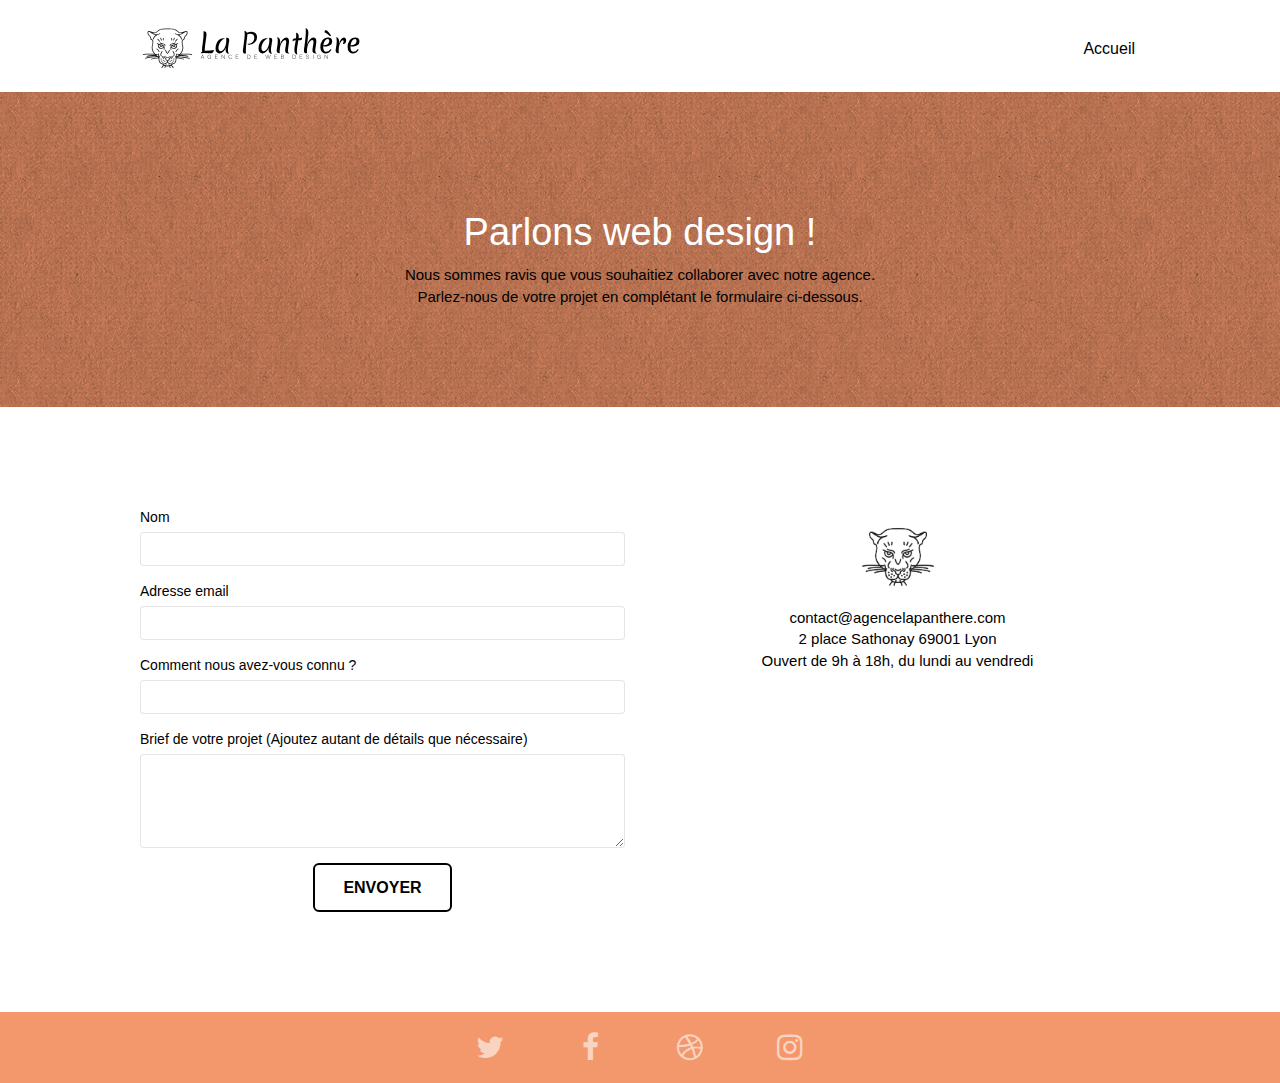
==== page2.html @ 3250c90c "aria label" ====
<!doctype html>
<html lang="fr">
<head>
    <meta charset="utf-8">
    <meta name="description" content="Page formulaire pour contacter une agence de web design basé à lyon">
    <meta name="viewport" content="width=device-width, initial-scale=1.0, viewport-fit=cover">
	<meta name="robots" content="index, follow">
	
    <link rel="shortcut icon" type="image/png" href="favicon.jpg">
    
	<link rel="stylesheet" type="text/css" href="./css/bootstrap.css">
	<link rel="stylesheet" type="text/css" href="./css/style.css">
	<link rel="stylesheet" type="text/css" href="./css/font-awesome.css">
	<link rel="stylesheet" type="text/css" href="./css/et-line.css">
	
    


    <title>Cntactez-nous</title>

    
<!-- Analytics -->
 
<!-- Analytics END -->
    
</head>
<body>
	<!-- Principal conteneur -->
	<div class="page-container">
		
	<!-- bloc-0 -->
	<div class="bloc bgc-white l-bloc " id="bloc-0">
		<div class="container bloc-sm">
	
			<nav class="navbar row">
				<div class="navbar-header">
					<span class="navbar-brand" href="index.html">
						<img src="img/agence-la-panthere-monochrome.svg" alt="logo de la marque représentant une panthère" height="40" width="220"/>
					</span>

					<button id="nav-toggle" type="button" class="ui-navbar-toggle navbar-toggle" data-toggle="collapse" data-target=".navbar-1">
						<span class="sr-only">Toggle navigation</span><span class="icon-bar"></span><span class="icon-bar"></span><span class="icon-bar"></span>
					</button>
				</div>
				<div class="collapse navbar-collapse navbar-1 special-dropdown-nav">
					<ul class="site-navigation nav navbar-nav">
						<li>
							<a href="index.html" aria-label="redirection vers la page d'Accueil">Accueil</a>
						</li>
						
					</ul>
				</div>
			</nav>
		</div>
	</div>
<!-- bloc-0 END -->

<!-- bloc-6 -->
<div class="bloc bg-dots-bg bg-repeat bgc-atomic-tangerine d-bloc bloc-bg-texture texture-paper" id="bloc-6">
	<div class="container bloc-lg">
		<div class="row">
			<div class="col-sm-12">
				<h1 class="text-center hero-bloc-text text-black">
					Parlons web design !
				</h1>
				<p class="text-center mg-lg text-black tight-width-whitespace">
					Nous sommes ravis que vous souhaitiez collaborer avec notre agence.<br>
					Parlez-nous de votre projet en complétant le formulaire ci-dessous.
				</p>
			</div>
		</div>
	</div>
</div>
<!-- bloc-6 END -->

<!-- bloc-7 -->
<div class="bloc bgc-white l-bloc" id="bloc-7">
	<div class="container bloc-lg">
		<div class="row">
			<div class="col-sm-6">
				<form id="form_1" novalidate success-msg="Your message has been sent." fail-msg="Sorry it seems that our mail server is not responding, Sorry for the inconvenience!">
					<div class="form-group">
						<label>
							Nom
						</label>
						<input id="name" class="form-control" required />
					</div>
					<div class="form-group">
						<label>
							Adresse email
						</label>
						<input id="email" class="form-control" type="email" required />
					</div>
					<div class="form-group">
						<label>
							Comment nous avez-vous connu ?
						</label>
						<input class="form-control" type="email" required id="input_504" />
					</div>
					<div class="form-group">
						<label>
							Brief de votre projet (Ajoutez autant de détails que nécessaire)<br>
						</label><textarea id="message" class="form-control" rows="4" cols="50" required></textarea>
					</div> 
					<button class="bloc-button btn btn-lg btn-block cta-hero btn-white-border" type="submit">
						Envoyer
					</button>
				</form>
			</div>
			<div class="col-sm-6">
				<img src="img/logo.webp" class="center-block image-resize-mode" width="100" height="100" alt="logo de la marque représentant une panthère" />
				<p class="text-center">
					contact@agencelapanthere.com<br>2 place Sathonay 69001 Lyon<br>Ouvert de 9h à 18h, du lundi au vendredi<br>
				</p>
			</div>
		</div>
	</div>
</div>
<!-- bloc-7 END -->

<!-- ScrollToTop Button -->
<a class="bloc-button btn btn-d scrollToTop" onclick="scrollToTarget('1')"><span class="fa fa-chevron-up"></span></a>
<!-- ScrollToTop Button END-->


<!-- Footer - bloc-8 -->
<div class="bloc bgc-atomic-tangerine d-bloc" id="bloc-8">
	<div class="container bloc-sm">
		<div class="row">
			<div class="col-sm-12">
				<div class="row row-no-gutters social">
					<div class="col-lg-3 col-md-3 col-sm-3 col-xs-3">
						<div class="text-center">
							<a class="social" href="index.html" aria-label="redirection vers notre page twitter pour plus d'actualités">
								<span class="fa fa-twitter icon-md"></span>
							</a>
						</div>
					</div>
					<div class="col-lg-3 col-md-3 col-sm-3 col-xs-3">
						<div class="text-center">
							<a class="social" href="index.html" aria-label="redirection vers notre page facebook pour plus d'actualités">
								<span class="fa fa-facebook icon-md"></span>
							</a>
						</div>
					</div>
					<div class="col-lg-3 col-md-3 col-sm-3 col-xs-3">
						<div class="text-center">
							<a class="social" href="index.html" aria-label="redirection vers notre page dribble pour plus d'actualités">
								<span class="fa fa-dribbble icon-md"></span>
							</a>
						</div>
					</div>
					<div class="col-lg-3 col-md-3 col-sm-3 col-xs-3">
						<div class="text-center">
							<a class="social" href="index.html" aria-label="redirection vers notre page instagram pour voir nos plus récents projet">
								<span class="fa fa-instagram icon-md"></span>
							</a>
						</div>
					</div>
				</div>
			</div>
		</div>
	</div>
</div>
<!-- Footer - bloc-8 END -->

</div>
<script src="./js/jquery-2.1.0.js" defer></script>
<script src="./js/bootstrap.js" defer></script>
<script src="./js/blocs.js" defer></script>
<script src="./js/jqBootstrapValidation.js" defer></script>
<script src="./js/formHandler.js" defer></script>
<!-- Principal conteneur END -->
    

</body>
</html>
---- css/style.css ----
body {
    margin: 0;
    padding: 0;
    background: #FFF;
    overflow-x: hidden;
    -webkit-font-smoothing: antialiased;
    -moz-osx-font-smoothing: grayscale;
}

a,
button {
    transition: all .3s ease-in-out;
    outline: none!important;
}

a:hover {
    text-decoration: none;
    cursor: pointer;
}

#page-loading-blocs-notifaction {
    position: fixed;
    top: 0;
    bottom: 0;
    width: 100%;
    z-index: 100000;
    background: #FFFFFF url("img/pageload-spinner.gif") no-repeat center center;
}

.bloc {
    width: 100%;
    clear: both;
    background: 50% 50% no-repeat;
    padding: 0 50px;
    -webkit-background-size: cover;
    -moz-background-size: cover;
    -o-background-size: cover;
    background-size: cover;
    position: relative;
}

.bloc .container {
    padding-left: 0;
    padding-right: 0;
}

.bloc-lg {
    padding: 100px 50px;
}

.bloc-md {
    padding: 50px;
}

.bloc-sm {
    padding: 20px 50px;
}

.bg-center,
.bg-l-edge,
.bg-r-edge,
.bg-t-edge,
.bg-b-edge,
.bg-tl-edge,
.bg-bl-edge,
.bg-tr-edge,
.bg-br-edge,
.bg-repeat {
    background: 50% 50% no-repeat;
    background-size: cover;
}

.bg-repeat {
    background: repeat;
}



.bloc-bg-texture::before {
    content: "";
    background-size: 2px 2px;
    position: absolute;
    top: 0;
    bottom: 0;
    left: 0;
    right: 0;
}

.texture-paper::before {
    background: url("../img/texture-paper.webp");
    background-size: 280px 280px;
}

.b-parallax {
    background-attachment: fixed;
}

.d-bloc {
    color: rgba(255, 255, 255, .7);
}

.d-bloc button:hover {
    color: rgba(255, 255, 255, .9);
}

.d-bloc .icon-round,
.d-bloc .icon-square,
.d-bloc .icon-rounded,
.d-bloc .icon-semi-rounded-a,
.d-bloc .icon-semi-rounded-b {
    border-color: rgba(255, 255, 255, .9);
}

.d-bloc .divider-h span {
    border-color: rgba(255, 255, 255, .2);
}

.d-bloc .a-btn,
.d-bloc .navbar a,
.d-bloc .navbar-brand,
.d-bloc a .icon-sm,
.d-bloc a .icon-md,
.d-bloc a .icon-lg,
.d-bloc a .icon-xl,
.d-bloc h1 a,
.d-bloc h2 a,
.d-bloc h3 a,
.d-bloc h4 a,
.d-bloc h5 a,
.d-bloc h6 a,
.d-bloc p a {
    color: rgba(255, 255, 255, .6);
}

.d-bloc .a-btn:hover,
.d-bloc .navbar a:hover,
.d-bloc .navbar-brand:hover,
.d-bloc a:hover .icon-sm,
.d-bloc a:hover .icon-md,
.d-bloc a:hover .icon-lg,
.d-bloc a:hover .icon-xl,
.d-bloc h1 a:hover,
.d-bloc h2 a:hover,
.d-bloc h3 a:hover,
.d-bloc h4 a:hover,
.d-bloc h5 a:hover,
.d-bloc h6 a:hover,
.d-bloc p a:hover {
    color: rgba(255, 255, 255, 1);
}

.d-bloc .navbar-toggle .icon-bar {
    background: rgba(255, 255, 255, 1);
}

.d-bloc .btn-wire,
.d-bloc .btn-wire:hover {
    color: rgba(255, 255, 255, 1);
    border-color: rgba(255, 255, 255, 1);
}

.d-bloc .panel {
    color: rgba(0, 0, 0, .5);
}

.d-bloc .panel button:hover {
    color: rgba(0, 0, 0, .7);
}

.d-bloc .panel icon {
    border-color: rgba(0, 0, 0, .7);
}

.d-bloc .panel .divider-h span {
    border-color: rgba(0, 0, 0, .1);
}

.d-bloc .panel .a-btn {
    color: rgba(0, 0, 0, .6);
}

.d-bloc .panel .a-btn:hover {
    color: rgba(0, 0, 0, 1);
}

.d-bloc .panel .btn-wire,
.d-bloc .panel .btn-wire:hover {
    color: rgba(0, 0, 0, .7);
    border-color: rgba(0, 0, 0, .3);
}

.d-bloc .panel,
.l-bloc {
    color: rgba(0, 0, 0, .5);
}

.d-bloc .panel button:hover,
.l-bloc button:hover {
    color: rgba(0, 0, 0, .7);
}

.l-bloc .icon-round,
.l-bloc .icon-square,
.l-bloc .icon-rounded,
.l-bloc .icon-semi-rounded-a,
.l-bloc .icon-semi-rounded-b {
    border-color: rgba(0, 0, 0, .7);
}

.d-bloc .panel .divider-h span,
.l-bloc .divider-h span {
    border-color: rgba(0, 0, 0, .1);
}

.d-bloc .panel .a-btn,
.l-bloc .a-btn,
.l-bloc .navbar a,
.l-bloc .navbar-brand,
.l-bloc a .icon-sm,
.l-bloc a .icon-md,
.l-bloc a .icon-lg,
.l-bloc a .icon-xl,
.l-bloc h1 a,
.l-bloc h2 a,
.l-bloc h3 a,
.l-bloc h4 a,
.l-bloc h5 a,
.l-bloc h6 a,
.l-bloc p a {
    color: rgba(0, 0, 0, .6);
}

.d-bloc .panel .a-btn:hover,
.l-bloc .a-btn:hover,
.l-bloc .navbar a:hover,
.l-bloc .navbar-brand:hover,
.l-bloc a:hover .icon-sm,
.l-bloc a:hover .icon-md,
.l-bloc a:hover .icon-lg,
.l-bloc a:hover .icon-xl,
.l-bloc h1 a:hover,
.l-bloc h2 a:hover,
.l-bloc h3 a:hover,
.l-bloc h4 a:hover,
.l-bloc h5 a:hover,
.l-bloc h6 a:hover,
.l-bloc p a:hover {
    color: rgba(0, 0, 0, 1);
}

.l-bloc .navbar-toggle .icon-bar {
    color: rgba(0, 0, 0, .6);
}

.d-bloc .panel .btn-wire,
.d-bloc .panel .btn-wire:hover,
.l-bloc .btn-wire,
.l-bloc .btn-wire:hover {
    color: rgba(0, 0, 0, .7);
    border-color: rgba(0, 0, 0, .3);
}

.voffset {
    margin-top: 30px;
}

.voffset-lg {
    margin-top: 80px;
}

.row-no-gutters {
    margin-right: 0;
    margin-left: 0;
}

.row.row-no-gutters > [class^="col-"],
.row.row-no-gutters > [class*=" col-"] {
    padding-right: 0;
    padding-left: 0;
}

#bloc-1-hero h1 {
    font-size: 32px;
}

.navbar {
    margin-bottom: 0;
    z-index: 1;
}

.navbar-brand {
    height: auto;
    padding: 3px 15px;
    font-size: 25px;
    font-weight: normal;
    font-weight: 600;
    line-height: 44px;
}

.navbar-brand img {
    max-height: 200px;
    margin: 0 5px 0 0;
    display: inline;
}

.navbar-brand img[src$=svg] {
    min-width: 100px;
}

.nav-center .navbar-brand img {
    margin: 0;
}

.navbar .nav {
    padding-top: 2px;
    margin-right: -16px;
    float: right;
    z-index: 1;
}

.nav > li {
    float: left;
    margin-top: 4px;
    font-size: 16px;
}

.navbar-nav .open .dropdown-menu > li > a {
    text-align: inherit;
}

.nav > li a:hover,
.nav > li a:focus {
    background: transparent;
}

.navbar-toggle {
    margin: 10px 10px 0 0;
    border: 0px;
}

.navbar-toggle:hover {
    background: transparent!important;
}

.navbar-toggle .icon-bar {
    background-color: rgba(0, 0, 0, .5);
    width: 26px;
}

.nav-invert .navbar .nav {
    float: left;
}

.nav-invert .navbar-header,
.nav-invert .navbar-brand {
    float: right;
    position: relative;
    z-index: 2;
}

@media (min-width: 768px) {
    .site-navigation {
        position: absolute;
        top: 50%;
        right: 20px;
        transform: translate(0, -50%);
        -webkit-transform: translateY(-50%);
    }
    .nav > li .dropdown-menu a,
    .nav > li .dropdown-menu a:hover {
        color: #484848;
    }
    .nav-invert .site-navigation {
        left: 0;
        right: 0;
    }
    .nav-center {
        text-align: center;
    }
    .nav-center .navbar-header {
        width: 100%;
    }
    .nav-center .navbar-header,
    .nav-center .navbar-brand,
    .nav-center .nav > li {
        float: none;
        display: inline-block;
    }
    .nav-center .site-navigation {
        position: relative;
        width: 100%;
        right: 0;
        margin-right: 0px;
        margin-top: 20px;
    }
    .nav-center.mini-nav .navbar-toggle {
        float: none;
        margin: 10px auto 0;
    }
}

.nav > li > .dropdown a {
    background: none!important;
    display: block;
    padding: 14px 15px;
}

nav .caret {
    margin: 0 5px;
}

.dropdown-menu .dropdown-menu {
    top: -8px;
    left: 100%;
}

.dropdown-menu .dropmenu-flow-right {
    top: 100%;
    left: 0;
    margin-left: -1px;
    border-top-left-radius: 0;
    border-top-right-radius: 0;
}

.dropdown-menu .dropdown span {
    border: 4px solid black;
    border-top-color: transparent;
    border-right-color: transparent;
    border-bottom-color: transparent;
    margin: 6px -5px 0 0!important;
    float: right;
}

.mg-md {
    margin-top: 10px;
    margin-bottom: 20px;
}

.mg-lg {
    margin-top: 10px;
    margin-bottom: 40px;
}

.btn {
    margin: 0 5px 5px 0;
}

.btn.pull-right {
    margin: 0 0 5px 5px;
}

.btn-d,
.btn-d:hover,
.btn-d:focus {
    color: #FFF;
    background: rgba(0, 0, 0, .3);
}

button {
    outline: none!important;
}

.btn-rd {
    border-radius: 40px;
}

.btn-clean {
    border: 1px solid rgba(0, 0, 0, .08);
    border-bottom-color: rgba(0, 0, 0, .1);
    text-shadow: 0 1px 0 rgba(0, 0, 1, .1);
    box-shadow: 0 1px 3px rgba(0, 0, 1, .25), inset 0 1px 0 0 rgba(255, 255, 255, .15);
}

.icon-md {
    font-size: 30px!important;
}

.icon-lg {
    font-size: 60px!important;
}

.sm-shadow {
    text-shadow: 0 1px 2px rgba(0, 0, 0, .3);
}

.panel-sq,
.panel-sq .panel-heading,
.panel-sq .panel-footer {
    border-radius: 0;
}

.panel-rd {
    border-radius: 30px;
}

.panel-rd .panel-heading {
    border-radius: 29px 29px 0 0;
}

.panel-rd .panel-footer {
    border-radius: 0 0 29px 29px;
}

.form-control {
    border-color: rgba(0, 0, 0, .1);
    box-shadow: none;
}

.scrollToTop {
    width: 40px;
    height: 40px;
    position: fixed;
    bottom: 20px;
    right: 20px;
    opacity: 0;
    z-index: 500;
    transition: all .3s ease-in-out;
}

.scrollToTop span {
    margin-top: 6px;
}

.showScrollTop {
    font-size: 14px;
    opacity: 1;
}

a[data-lightbox] {
    position: relative;
    display: block;
    text-align: center;
}

a[data-lightbox]:hover::before {
    content: "+";
    font-family: "HelveticaNeue-Light", "Helvetica Neue Light", "Helvetica Neue", Helvetica, Arial;
    font-size: 32px;
    width: 50px;
    height: 50px;
    margin-left: -25px;
    border-radius: 50%;
    background: rgba(0, 0, 0, .6);
    color: #FFF;
    font-weight: 100;
    z-index: 1;
    position: absolute;
    top: 50%;
    transform: translateY(-50%);
    -webkit-transform: translateY(-50%);
}

a[data-lightbox]:hover img {
    opacity: 0.6;
    -webkit-animation-fill-mode: none;
    animation-fill-mode: none;
}

#lightbox-modal {
    display: flex;
    align-items: center;
}

#lightbox-modal .modal-dialog {
    width: 90%;
    max-width: 900px;
    margin: 0 auto 0;
}

#lightbox-modal .modal-dialog img {
    max-height: 90vh;
    margin: 0 auto;
}

.lightbox-caption {
    padding: 20px;
    color: #FFF;
    background: rgba(0, 0, 0, .5);
    position: absolute;
    left: 15px;
    right: 15px;
    bottom: 5px;
}

.close-lightbox {
    color: #FFF;
    font-size: 30px;
    position: absolute;
    top: 20px;
    right: 20px;
    z-index: 20;
    background: rgba(0, 0, 0, .5);
    border: none;
    line-height: 30px;
    padding: 0 9px 5px;
    opacity: 0.3;
}

.close-lightbox:hover,
.next-lightbox:hover,
.prev-lightbox:hover {
    opacity: 1.0;
    color: #FFF;
}

.next-lightbox,
.prev-lightbox {
    font-size: 20px;
    color: rgba(255, 255, 255, .9);
    background: rgba(0, 0, 0, .5);
    transition: all .2s ease-in-out;
    position: absolute;
    top: 45%;
    z-index: 1;
    opacity: 0.4;
}

.next-lightbox {
    padding: 6px 8px 1px 13px;
    right: 25px;
}

.prev-lightbox {
    padding: 6px 13px 1px 10px;
    left: 25px;
}

.snapshot-lb .modal-body {
    padding-bottom: 45px;
}

.snapshot-lb .lightbox-caption {
    padding: 0;
    color: rgba(0, 0, 0, .5);
    background: none;
}

h1,
h2,
h3,
h4,
h5,
h6,
p,
label,
.btn,
a {
    font-family: "helvetica";
    font-weight: 400;
    color: #000000!important;
}

.container {
    max-width: 1000px;
}

.hero-bloc-text {
    font-size: 38px;
}

.hero-bloc-text-sub {
    font-size: 36px;
}

.statement-bloc-text {
    line-height: 26px;
    font-style: italic;
    font-size: 20px;
    text-align: center;
    font-weight: lighter;
    max-width: 520px;
    margin: auto auto auto auto;
}

p {
    font-size: 11px;
}

.tight-width-whitespace {
    max-width: 600px;
    margin: auto auto auto auto;
}

.h1 {
    font-size: 20px;
    font-family: "Open Sans";
}

.cta-hero {
    margin-top: 22px;
    color: #FFFFFF!important;
    text-transform: uppercase;
    padding: 12px 28px 12px 28px;
    font-size: 16px;
    font-weight: 700;
    margin: auto;
}

.social {
    max-width: 400px;
    margin: auto auto auto auto;
}

h2 {
    font-size: 22px;
    line-height: 1.4em;
}

h3 {
    font-size: 15px;
    text-transform: uppercase;
    font-weight: 700;
    color: #6e6e6e!important;
}

.med-width-whitespace {
    max-width: 800px;
    margin: auto auto auto auto;
    box-shadow: 0px 0px 0px #000000;
}

h1 {
    color: #ffffff!important;
}

h4 {
    color: #000000!important;
}

.icons {
    margin-bottom: 14px;
    margin-top: 24px;
}

.white {
    color: #FFFFFF!important;
}

.portfolio-thumb {
    margin-bottom: 24px;
}

.portfolio-row {
    margin-bottom: 44px;
    margin-top: 50px;
}

.avatar {
    box-shadow: 0px 4px 9px rgba(0, 0, 0, 0.3);
}

.black-background {
    background-color: rgba(0, 0, 0, 0.7);
    padding: 40px 40px 40px 40px;
}

.bold-link {
    font-weight: 900;
    text-decoration: underline!important;
}

.bgc-white {
    background-color: #FFFFFF;
}

.bgc-dark-slate-blue {
    background-color: #364577;
}

.bgc-atomic-tangerine {
    background-color: #F3976C;
}

.tc-atomic-tangerine {
    color: #F3976C!important;
}

.tc-white {
    color: #ffffff!important;
}
.btn-white {
    background: #ffffff;
    color: #000000!important;
}
.btn-white-border {
    background: #ffffff;
    color: #000000!important;
    border: 2px solid black;
}
.btn-black {
    background: #000000;
    color: #ffffff!important;
}

/*
.btn-black:hover {
    background: #c27956!important;
    color: #FFFFFF!important;
}
*/

.ltc-white {
    color: #FFFFFF!important;
}

.ltc-white:hover {
    color: #cccccc!important;
}

.ltc-atomic-tangerine {
    color: #F3976C!important;
}

.ltc-atomic-tangerine:hover {
    color: #c27956!important;
}

.icon-dark-slate-blue {
    color: #364577!important;
    border-color: #364577!important;
}

.bg-dots-bg {
    background-image: url("../img/dots-bg.png");
}

.bg-lines-h2-bg {
    background-image: url("../img/lines-h2-bg.png");
}

.bg-banniere {
    background-image: url("../img/agence-la-panthere.webp");
}

.bg-presentation {
    background-image: url("../img/image-de-presentation.webp");
}

@media (max-width: 1024px) {
    .bloc {
        padding-left: 20px;
        padding-right: 20px;
    }
    .bloc.full-width-bloc,
    .bloc-tile-2.full-width-bloc .container,
    .bloc-tile-3.full-width-bloc .container,
    .bloc-tile-4.full-width-bloc .container {
        padding-left: 0;
        padding-right: 0;
    }
}

@media (max-width: 992px) and (min-width: 768px) {
    .navbar .nav {
        max-width: 80%
    }
    .nav-center.navbar .nav {
        max-width: 100%
    }
}

@media only screen and (min-device-width: 768px) and (max-device-width: 1024px) and (orientation: landscape) {
    .b-parallax {
        background-attachment: scroll;
    }
}

@media only screen and (min-device-width: 1024px) and (max-device-width: 1366px) and (-webkit-min-device-pixel-ratio: 1.5) {
    .b-parallax {
        background-attachment: scroll;
    }
}

@media (max-width: 991px) {
    .container {
        width: 100%;
    }
    .b-parallax {
        background-attachment: scroll;
    }
    .page-container,
    #hero-bloc {
        overflow-x: hidden;
        position: relative;
    }
    .bloc {
        padding-left: constant(safe-area-inset-left);
        padding-right: constant(safe-area-inset-right);
    }
    .bloc-group,
    .bloc-group .bloc {
        display: block;
        width: 100%;
    }
    .bloc-fill-screen .fill-bloc-top-edge,
    .bloc-fill-screen .fill-bloc-bottom-edge {
        padding: 0 20px;
        padding-left: constant(safe-area-inset-left);
        padding-right: constant(safe-area-inset-right);
    }
}

@media (max-width: 767px) {
    .page-container {
        overflow-x: hidden;
        position: relative;
    }
    h1,
    h2,
    h3,
    h4,
    h5,
    h6,
    p,
    #disqus_thread {
        padding-left: 10px!important;
        padding-right: 10px!important;
    }
    .b-parallax {
        background-attachment: scroll;
    }
    .navbar .nav {
        padding-top: 0;
        border-top: 1px solid rgba(0, 0, 0, .2);
        float: none!important;
    }
    .navbar.row {
        margin-left: 0;
        margin-right: 0;
    }
    .site-navigation {
        position: inherit;
        transform: none;
        -webkit-transform: none;
        -ms-transform: none;
    }
    .nav > li {
        margin-top: 0;
        border-bottom: 1px solid rgba(0, 0, 0, .1);
        background: rgba(0, 0, 0, .05);
        text-align: left;
        padding-left: 15px;
        width: 100%;
    }
    .nav > li:hover {
        background: rgba(0, 0, 0, .08);
    }
    .dropdown .dropdown a .caret {
        float: none;
        margin: 5px 0 0 10px!important;
        border: 4px solid black;
        border-bottom-color: transparent;
        border-right-color: transparent;
        border-left-color: transparent;
    }
    #hero-bloc .navbar .nav {
        background: rgba(0, 0, 0, .8);
    }
    #hero-bloc .navbar .nav a {
        color: rgba(255, 255, 255, .6);
    }
    .hero {
        padding: 50px 0;
    }
    .hero-nav {
        left: -1px;
        right: -1px;
    }
    .navbar-collapse {
        padding: 0;
        overflow-x: hidden;
        -webkit-box-shadow: none;
        box-shadow: none;
    }
    .navbar-brand img {
        max-height: 40px;
        width: auto;
    }
    .nav-invert .navbar-header {
        float: none;
        width: 100%;
    }
    .nav-invert .navbar-toggle {
        float: left;
        margin-left: 10px;
    }
    .bloc {
        padding-left: 0;
        padding-right: 0;
    }
    .bloc-xxl,
    .bloc-xl,
    .bloc-lg {
        padding: 40px 0;
    }
    .bloc-sm,
    .bloc-md {
        padding-left: 0;
        padding-right: 0;
    }
    .bloc-tile-2 .container,
    .bloc-tile-3 .container,
    .bloc-tile-4 .container,
    .bloc-fill-screen .fill-bloc-top-edge,
    .bloc-fill-screen .fill-bloc-bottom-edge {
        padding-left: 0;
        padding-right: 0;
    }
    .a-block {
        padding: 0 10px;
    }
    .btn-dwn {
        display: none;
    }
    .voffset {
        margin-top: 5px;
    }
    .voffset-md {
        margin-top: 20px;
    }
    .voffset-lg {
        margin-top: 30px;
    }
    form {
        padding: 5px;
    }
    .close-lightbox {
        display: inline-block;
    }
    .blocsapp-device-iphone5 {
        background-size: 216px 425px;
        padding-top: 60px;
        width: 216px;
        height: 425px;
    }
    .blocsapp-device-iphone5 img {
        width: 180px;
        height: 320px;
    }
}

@media (max-width: 400px) {
    .bloc {
        padding-left: 0;
        padding-right: 0;
    }
}

@media (max-width: 767px) {
    .bloc-mob-center-text {
        text-align: center;
    }
}


/*Modifs*/
p {
    font-size: 15px;
}

@media screen and (min-width: 768px) {
    .displaycard{
        display: flex;
        justify-content: center;
        width: 320px;
    }
    
}
---- css/et-line.css ----
@font-face {
    font-family: et-line;
    src: url(../fonts/et-line.eot);
    src: url(../fonts/et-line.eot?#iefix) format('embedded-opentype'), url(../fonts/et-line.woff) format('woff'), url(../fonts/et-line.ttf) format('truetype'), url(../fonts/et-line.svg#et-line) format('svg');
    font-weight: 400;
    font-style: normal
}

.et-icon-adjustments,
.et-icon-alarmclock,
.et-icon-anchor,
.et-icon-aperture,
.et-icon-attachment,
.et-icon-bargraph,
.et-icon-basket,
.et-icon-beaker,
.et-icon-bike,
.et-icon-book-open,
.et-icon-briefcase,
.et-icon-browser,
.et-icon-calendar,
.et-icon-camera,
.et-icon-caution,
.et-icon-chat,
.et-icon-circle-compass,
.et-icon-clipboard,
.et-icon-clock,
.et-icon-cloud,
.et-icon-compass,
.et-icon-desktop,
.et-icon-dial,
.et-icon-document,
.et-icon-documents,
.et-icon-download,
.et-icon-dribbble,
.et-icon-edit,
.et-icon-envelope,
.et-icon-expand,
.et-icon-facebook,
.et-icon-flag,
.et-icon-focus,
.et-icon-gears,
.et-icon-genius,
.et-icon-gift,
.et-icon-global,
.et-icon-globe,
.et-icon-googleplus,
.et-icon-grid,
.et-icon-happy,
.et-icon-hazardous,
.et-icon-heart,
.et-icon-hotairballoon,
.et-icon-hourglass,
.et-icon-key,
.et-icon-laptop,
.et-icon-layers,
.et-icon-lifesaver,
.et-icon-lightbulb,
.et-icon-linegraph,
.et-icon-linkedin,
.et-icon-lock,
.et-icon-magnifying-glass,
.et-icon-map,
.et-icon-map-pin,
.et-icon-megaphone,
.et-icon-mic,
.et-icon-mobile,
.et-icon-newspaper,
.et-icon-notebook,
.et-icon-paintbrush,
.et-icon-paperclip,
.et-icon-pencil,
.et-icon-phone,
.et-icon-picture,
.et-icon-pictures,
.et-icon-piechart,
.et-icon-presentation,
.et-icon-pricetags,
.et-icon-printer,
.et-icon-profile-female,
.et-icon-profile-male,
.et-icon-puzzle,
.et-icon-quote,
.et-icon-recycle,
.et-icon-refresh,
.et-icon-ribbon,
.et-icon-rss,
.et-icon-sad,
.et-icon-scissors,
.et-icon-scope,
.et-icon-search,
.et-icon-shield,
.et-icon-speedometer,
.et-icon-strategy,
.et-icon-streetsign,
.et-icon-tablet,
.et-icon-target,
.et-icon-telescope,
.et-icon-toolbox,
.et-icon-tools,
.et-icon-tools-2,
.et-icon-trophy,
.et-icon-tumblr,
.et-icon-twitter,
.et-icon-upload,
.et-icon-video,
.et-icon-wallet,
.et-icon-wine {
    font-family: et-line;
    speak: none;
    font-style: normal;
    font-weight: 400;
    font-variant: normal;
    text-transform: none;
    line-height: 1;
    -webkit-font-smoothing: antialiased;
    -moz-osx-font-smoothing: grayscale;
    display: inline-block
}

.et-icon-mobile:before {
    content: "\e000"
}

.et-icon-laptop:before {
    content: "\e001"
}

.et-icon-desktop:before {
    content: "\e002"
}

.et-icon-tablet:before {
    content: "\e003"
}

.et-icon-phone:before {
    content: "\e004"
}

.et-icon-document:before {
    content: "\e005"
}

.et-icon-documents:before {
    content: "\e006"
}

.et-icon-search:before {
    content: "\e007"
}

.et-icon-clipboard:before {
    content: "\e008"
}

.et-icon-newspaper:before {
    content: "\e009"
}

.et-icon-notebook:before {
    content: "\e00a"
}

.et-icon-book-open:before {
    content: "\e00b"
}

.et-icon-browser:before {
    content: "\e00c"
}

.et-icon-calendar:before {
    content: "\e00d"
}

.et-icon-presentation:before {
    content: "\e00e"
}

.et-icon-picture:before {
    content: "\e00f"
}

.et-icon-pictures:before {
    content: "\e010"
}

.et-icon-video:before {
    content: "\e011"
}

.et-icon-camera:before {
    content: "\e012"
}

.et-icon-printer:before {
    content: "\e013"
}

.et-icon-toolbox:before {
    content: "\e014"
}

.et-icon-briefcase:before {
    content: "\e015"
}

.et-icon-wallet:before {
    content: "\e016"
}

.et-icon-gift:before {
    content: "\e017"
}

.et-icon-bargraph:before {
    content: "\e018"
}

.et-icon-grid:before {
    content: "\e019"
}

.et-icon-expand:before {
    content: "\e01a"
}

.et-icon-focus:before {
    content: "\e01b"
}

.et-icon-edit:before {
    content: "\e01c"
}

.et-icon-adjustments:before {
    content: "\e01d"
}

.et-icon-ribbon:before {
    content: "\e01e"
}

.et-icon-hourglass:before {
    content: "\e01f"
}

.et-icon-lock:before {
    content: "\e020"
}

.et-icon-megaphone:before {
    content: "\e021"
}

.et-icon-shield:before {
    content: "\e022"
}

.et-icon-trophy:before {
    content: "\e023"
}

.et-icon-flag:before {
    content: "\e024"
}

.et-icon-map:before {
    content: "\e025"
}

.et-icon-puzzle:before {
    content: "\e026"
}

.et-icon-basket:before {
    content: "\e027"
}

.et-icon-envelope:before {
    content: "\e028"
}

.et-icon-streetsign:before {
    content: "\e029"
}

.et-icon-telescope:before {
    content: "\e02a"
}

.et-icon-gears:before {
    content: "\e02b"
}

.et-icon-key:before {
    content: "\e02c"
}

.et-icon-paperclip:before {
    content: "\e02d"
}

.et-icon-attachment:before {
    content: "\e02e"
}

.et-icon-pricetags:before {
    content: "\e02f"
}

.et-icon-lightbulb:before {
    content: "\e030"
}

.et-icon-layers:before {
    content: "\e031"
}

.et-icon-pencil:before {
    content: "\e032"
}

.et-icon-tools:before {
    content: "\e033"
}

.et-icon-tools-2:before {
    content: "\e034"
}

.et-icon-scissors:before {
    content: "\e035"
}

.et-icon-paintbrush:before {
    content: "\e036"
}

.et-icon-magnifying-glass:before {
    content: "\e037"
}

.et-icon-circle-compass:before {
    content: "\e038"
}

.et-icon-linegraph:before {
    content: "\e039"
}

.et-icon-mic:before {
    content: "\e03a"
}

.et-icon-strategy:before {
    content: "\e03b"
}

.et-icon-beaker:before {
    content: "\e03c"
}

.et-icon-caution:before {
    content: "\e03d"
}

.et-icon-recycle:before {
    content: "\e03e"
}

.et-icon-anchor:before {
    content: "\e03f"
}

.et-icon-profile-male:before {
    content: "\e040"
}

.et-icon-profile-female:before {
    content: "\e041"
}

.et-icon-bike:before {
    content: "\e042"
}

.et-icon-wine:before {
    content: "\e043"
}

.et-icon-hotairballoon:before {
    content: "\e044"
}

.et-icon-globe:before {
    content: "\e045"
}

.et-icon-genius:before {
    content: "\e046"
}

.et-icon-map-pin:before {
    content: "\e047"
}

.et-icon-dial:before {
    content: "\e048"
}

.et-icon-chat:before {
    content: "\e049"
}

.et-icon-heart:before {
    content: "\e04a"
}

.et-icon-cloud:before {
    content: "\e04b"
}

.et-icon-upload:before {
    content: "\e04c"
}

.et-icon-download:before {
    content: "\e04d"
}

.et-icon-target:before {
    content: "\e04e"
}

.et-icon-hazardous:before {
    content: "\e04f"
}

.et-icon-piechart:before {
    content: "\e050"
}

.et-icon-speedometer:before {
    content: "\e051"
}

.et-icon-global:before {
    content: "\e052"
}

.et-icon-compass:before {
    content: "\e053"
}

.et-icon-lifesaver:before {
    content: "\e054"
}

.et-icon-clock:before {
    content: "\e055"
}

.et-icon-aperture:before {
    content: "\e056"
}

.et-icon-quote:before {
    content: "\e057"
}

.et-icon-scope:before {
    content: "\e058"
}

.et-icon-alarmclock:before {
    content: "\e059"
}

.et-icon-refresh:before {
    content: "\e05a"
}

.et-icon-happy:before {
    content: "\e05b"
}

.et-icon-sad:before {
    content: "\e05c"
}

.et-icon-facebook:before {
    content: "\e05d"
}

.et-icon-twitter:before {
    content: "\e05e"
}

.et-icon-googleplus:before {
    content: "\e05f"
}

.et-icon-rss:before {
    content: "\e060"
}

.et-icon-tumblr:before {
    content: "\e061"
}

.et-icon-linkedin:before {
    content: "\e062"
}

.et-icon-dribbble:before {
    content: "\e063"
}
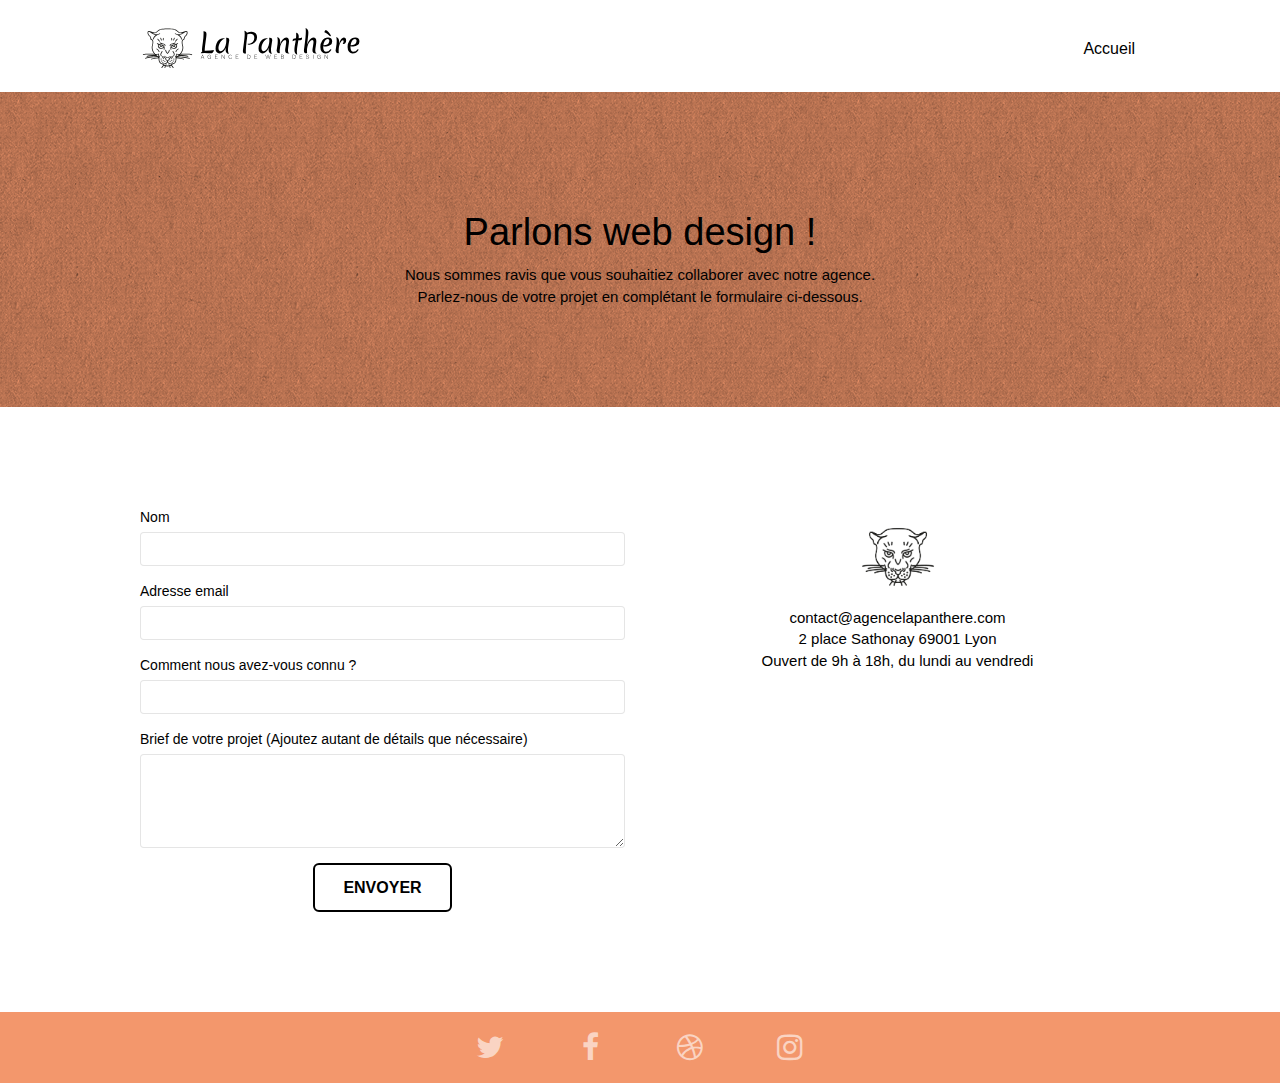
==== commit 95ff9c37: "Add files via upload" ====
--- a/page2.html
+++ b/page2.html
@@ -2,10 +2,10 @@
 <html lang="fr">
 <head>
     <meta charset="utf-8">
-    <meta name="description" content="Page formulaire pour contacter une agence de web design basé à lyon">
+    <meta name="description" content="Page formulaire pour contacter une agence de web design basé à lyon. Contactez-nous pour qu'on puisse bien identifier vos besoins et vous fournir le meilleur site possible.">
     <meta name="viewport" content="width=device-width, initial-scale=1.0, viewport-fit=cover">
 	<meta name="robots" content="index, follow">
-	
+
     <link rel="shortcut icon" type="image/png" href="favicon.jpg">
     
 	<link rel="stylesheet" type="text/css" href="./css/bootstrap.css">
@@ -16,162 +16,169 @@
     
 
 
-    <title>Cntactez-nous</title>
+    <title>Contactez-nous</title>
 
     
 <!-- Analytics -->
- 
-<!-- Analytics END -->
+<script async src="https://www.googletagmanager.com/gtag/js?id=G-2GWKGF36MF"></script>
+<script>
+  window.dataLayer = window.dataLayer || [];
+  function gtag(){dataLayer.push(arguments);}
+  gtag('js', new Date());
+
+  gtag('config', 'G-2GWKGF36MF');
+</script>
+
+
     
 </head>
 <body>
-	<!-- Principal conteneur -->
-	<div class="page-container">
+
+	<div class="page-container">	
+	<!-- bloc-header -->
+		<header class="bloc bgc-white l-bloc " id="bloc-0">
+			<div class="container bloc-sm">
 		
-	<!-- bloc-0 -->
-	<div class="bloc bgc-white l-bloc " id="bloc-0">
-		<div class="container bloc-sm">
-	
-			<nav class="navbar row">
-				<div class="navbar-header">
-					<span class="navbar-brand" href="index.html">
-						<img src="img/agence-la-panthere-monochrome.svg" alt="logo de la marque représentant une panthère" height="40" width="220"/>
-					</span>
+				<nav class="navbar row">
+					<div class="navbar-header">
+						<span class="navbar-brand" href="index.html">
+							<img src="img/agence-la-panthere-monochrome.svg" alt="logo de la marque représentant une panthère" height="40" width="220"/>
+						</span>
 
-					<button id="nav-toggle" type="button" class="ui-navbar-toggle navbar-toggle" data-toggle="collapse" data-target=".navbar-1">
-						<span class="sr-only">Toggle navigation</span><span class="icon-bar"></span><span class="icon-bar"></span><span class="icon-bar"></span>
-					</button>
+						<button id="nav-toggle" type="button" class="ui-navbar-toggle navbar-toggle" data-toggle="collapse" data-target=".navbar-1">
+							<span class="sr-only">Toggle navigation</span><span class="icon-bar"></span><span class="icon-bar"></span><span class="icon-bar"></span>
+						</button>
+					</div>
+					<div class="collapse navbar-collapse navbar-1 special-dropdown-nav">
+						<ul class="site-navigation nav navbar-nav">
+							<li>
+								<a href="index.html" aria-label="redirection vers la page d'Accueil">Accueil</a>
+							</li>
+							
+						</ul>
+					</div>
+				</nav>
+			</div>
+		</header>
+	<!-- bloc-0 END -->
+
+		<!-- bloc-6 -->
+		<section class="bloc bg-dots-bg bg-repeat bgc-atomic-tangerine d-bloc bloc-bg-texture texture-paper" id="bloc-6">
+			<div class="container bloc-lg">
+				<div class="row">
+					<div class="col-sm-12">
+						<h1 class="text-center hero-bloc-text h1Noir">
+							Parlons web design !
+						</h1>
+						<p class="text-center mg-lg text-black tight-width-whitespace">
+							Nous sommes ravis que vous souhaitiez collaborer avec notre agence.<br>
+							Parlez-nous de votre projet en complétant le formulaire ci-dessous.
+						</p>
+					</div>
 				</div>
-				<div class="collapse navbar-collapse navbar-1 special-dropdown-nav">
-					<ul class="site-navigation nav navbar-nav">
-						<li>
-							<a href="index.html" aria-label="redirection vers la page d'Accueil">Accueil</a>
-						</li>
-						
-					</ul>
+			</div>
+		</section>
+		<!-- bloc-6 END -->
+
+		<!-- bloc-7 -->
+		<section class="bloc bgc-white l-bloc" id="bloc-7">
+			<div class="container bloc-lg">
+				<div class="row">
+					<div class="col-sm-6">
+						<form id="form_1" novalidate success-msg="Your message has been sent." fail-msg="Sorry it seems that our mail server is not responding, Sorry for the inconvenience!">
+							<div class="form-group">
+								<label>
+									Nom
+								</label>
+								<input id="name" class="form-control" required />
+							</div>
+							<div class="form-group">
+								<label>
+									Adresse email
+								</label>
+								<input id="email" class="form-control" type="email" required />
+							</div>
+							<div class="form-group">
+								<label>
+									Comment nous avez-vous connu ?
+								</label>
+								<input class="form-control" type="email" required id="input_504" />
+							</div>
+							<div class="form-group">
+								<label>
+									Brief de votre projet (Ajoutez autant de détails que nécessaire)<br>
+								</label><textarea id="message" class="form-control" rows="4" cols="50" required></textarea>
+							</div> 
+							<button class="bloc-button btn btn-lg btn-block cta-hero btn-white-border" type="submit">
+								Envoyer
+							</button>
+						</form>
+					</div>
+					<div class="col-sm-6">
+						<img src="img/logo.webp" class="center-block image-resize-mode" width="100" height="100" alt="logo de la marque représentant une panthère" />
+						<p class="text-center">
+							contact@agencelapanthere.com<br>2 place Sathonay 69001 Lyon<br>Ouvert de 9h à 18h, du lundi au vendredi<br>
+						</p>
+					</div>
 				</div>
-			</nav>
-		</div>
-	</div>
-<!-- bloc-0 END -->
+			</div>
+		</section>
+		<!-- bloc-7 END -->
 
-<!-- bloc-6 -->
-<div class="bloc bg-dots-bg bg-repeat bgc-atomic-tangerine d-bloc bloc-bg-texture texture-paper" id="bloc-6">
-	<div class="container bloc-lg">
-		<div class="row">
-			<div class="col-sm-12">
-				<h1 class="text-center hero-bloc-text text-black">
-					Parlons web design !
-				</h1>
-				<p class="text-center mg-lg text-black tight-width-whitespace">
-					Nous sommes ravis que vous souhaitiez collaborer avec notre agence.<br>
-					Parlez-nous de votre projet en complétant le formulaire ci-dessous.
-				</p>
-			</div>
-		</div>
-	</div>
-</div>
-<!-- bloc-6 END -->
-
-<!-- bloc-7 -->
-<div class="bloc bgc-white l-bloc" id="bloc-7">
-	<div class="container bloc-lg">
-		<div class="row">
-			<div class="col-sm-6">
-				<form id="form_1" novalidate success-msg="Your message has been sent." fail-msg="Sorry it seems that our mail server is not responding, Sorry for the inconvenience!">
-					<div class="form-group">
-						<label>
-							Nom
-						</label>
-						<input id="name" class="form-control" required />
-					</div>
-					<div class="form-group">
-						<label>
-							Adresse email
-						</label>
-						<input id="email" class="form-control" type="email" required />
-					</div>
-					<div class="form-group">
-						<label>
-							Comment nous avez-vous connu ?
-						</label>
-						<input class="form-control" type="email" required id="input_504" />
-					</div>
-					<div class="form-group">
-						<label>
-							Brief de votre projet (Ajoutez autant de détails que nécessaire)<br>
-						</label><textarea id="message" class="form-control" rows="4" cols="50" required></textarea>
-					</div> 
-					<button class="bloc-button btn btn-lg btn-block cta-hero btn-white-border" type="submit">
-						Envoyer
-					</button>
-				</form>
-			</div>
-			<div class="col-sm-6">
-				<img src="img/logo.webp" class="center-block image-resize-mode" width="100" height="100" alt="logo de la marque représentant une panthère" />
-				<p class="text-center">
-					contact@agencelapanthere.com<br>2 place Sathonay 69001 Lyon<br>Ouvert de 9h à 18h, du lundi au vendredi<br>
-				</p>
-			</div>
-		</div>
-	</div>
-</div>
-<!-- bloc-7 END -->
-
-<!-- ScrollToTop Button -->
-<a class="bloc-button btn btn-d scrollToTop" onclick="scrollToTarget('1')"><span class="fa fa-chevron-up"></span></a>
-<!-- ScrollToTop Button END-->
+		<!-- ScrollToTop Button -->
+		<a class="bloc-button btn btn-d scrollToTop" onclick="scrollToTarget('1')"><span class="fa fa-chevron-up"></span></a>
+		<!-- ScrollToTop Button END-->
 
 
-<!-- Footer - bloc-8 -->
-<div class="bloc bgc-atomic-tangerine d-bloc" id="bloc-8">
-	<div class="container bloc-sm">
-		<div class="row">
-			<div class="col-sm-12">
-				<div class="row row-no-gutters social">
-					<div class="col-lg-3 col-md-3 col-sm-3 col-xs-3">
-						<div class="text-center">
-							<a class="social" href="index.html" aria-label="redirection vers notre page twitter pour plus d'actualités">
-								<span class="fa fa-twitter icon-md"></span>
-							</a>
-						</div>
-					</div>
-					<div class="col-lg-3 col-md-3 col-sm-3 col-xs-3">
-						<div class="text-center">
-							<a class="social" href="index.html" aria-label="redirection vers notre page facebook pour plus d'actualités">
-								<span class="fa fa-facebook icon-md"></span>
-							</a>
-						</div>
-					</div>
-					<div class="col-lg-3 col-md-3 col-sm-3 col-xs-3">
-						<div class="text-center">
-							<a class="social" href="index.html" aria-label="redirection vers notre page dribble pour plus d'actualités">
-								<span class="fa fa-dribbble icon-md"></span>
-							</a>
-						</div>
-					</div>
-					<div class="col-lg-3 col-md-3 col-sm-3 col-xs-3">
-						<div class="text-center">
-							<a class="social" href="index.html" aria-label="redirection vers notre page instagram pour voir nos plus récents projet">
-								<span class="fa fa-instagram icon-md"></span>
-							</a>
+		<!-- Footer - bloc-8 -->
+		<footer class="bloc bgc-atomic-tangerine d-bloc" id="bloc-8">
+			<div class="container bloc-sm">
+				<div class="row">
+					<div class="col-sm-12">
+						<div class="row row-no-gutters social">
+							<div class="col-lg-3 col-md-3 col-sm-3 col-xs-3">
+								<div class="text-center">
+									<a class="social" href="index.html" aria-label="redirection vers notre page twitter pour plus d'actualités">
+										<span class="fa fa-twitter icon-md"></span>
+									</a>
+								</div>
+							</div>
+							<div class="col-lg-3 col-md-3 col-sm-3 col-xs-3">
+								<div class="text-center">
+									<a class="social" href="index.html" aria-label="redirection vers notre page facebook pour plus d'actualités">
+										<span class="fa fa-facebook icon-md"></span>
+									</a>
+								</div>
+							</div>
+							<div class="col-lg-3 col-md-3 col-sm-3 col-xs-3">
+								<div class="text-center">
+									<a class="social" href="index.html" aria-label="redirection vers notre page dribble pour plus d'actualités">
+										<span class="fa fa-dribbble icon-md"></span>
+									</a>
+								</div>
+							</div>
+							<div class="col-lg-3 col-md-3 col-sm-3 col-xs-3">
+								<div class="text-center">
+									<a class="social" href="index.html" aria-label="redirection vers notre page instagram pour voir nos plus récents projet">
+										<span class="fa fa-instagram icon-md"></span>
+									</a>
+								</div>
+							</div>
 						</div>
 					</div>
 				</div>
 			</div>
-		</div>
+		</footer>
+		<!-- Footer - bloc-8 END -->
+
 	</div>
-</div>
-<!-- Footer - bloc-8 END -->
-
-</div>
-<script src="./js/jquery-2.1.0.js" defer></script>
-<script src="./js/bootstrap.js" defer></script>
-<script src="./js/blocs.js" defer></script>
-<script src="./js/jqBootstrapValidation.js" defer></script>
-<script src="./js/formHandler.js" defer></script>
-<!-- Principal conteneur END -->
-    
+	<script src="./js/jquery-2.1.0.js" defer></script>
+	<script src="./js/bootstrap.js" defer></script>
+	<script src="./js/blocs.js" defer></script>
+	<script src="./js/jqBootstrapValidation.js" defer></script>
+	<script src="./js/formHandler.js" defer></script>
+		<!-- Principal conteneur END -->
+			
 
 </body>
 </html>
--- a/css/style.css
+++ b/css/style.css
@@ -432,8 +432,8 @@
 }
 
 .mg-md {
-    margin-top: 10px;
-    margin-bottom: 20px;
+    margin-top: 15px;
+    margin-bottom: 10px;
 }
 
 .mg-lg {
@@ -745,6 +745,8 @@
     margin-top: 50px;
 }
 
+
+
 .avatar {
     box-shadow: 0px 4px 9px rgba(0, 0, 0, 0.3);
 }
@@ -1065,4 +1067,32 @@
         width: 320px;
     }
     
+}
+.flexmobilecarte  {
+    display: flex;
+    flex-direction: column;
+    align-items: center;
+}
+@media screen and (max-width:768px){
+    .flexmobilecarte {
+        margin-bottom: 40px;
+    }
+}
+@media screen and (max-width:768px){
+    .portfolio-row {
+        margin-bottom: 0px;
+        margin-top: 0px;
+
+    }
+}
+.h2Portfolio{
+    color: black;
+    margin-bottom: 30px;
+
+}
+.h3Portfolio{
+    color: black !important; 
+}
+.h1Noir{
+    color: black!important;
 }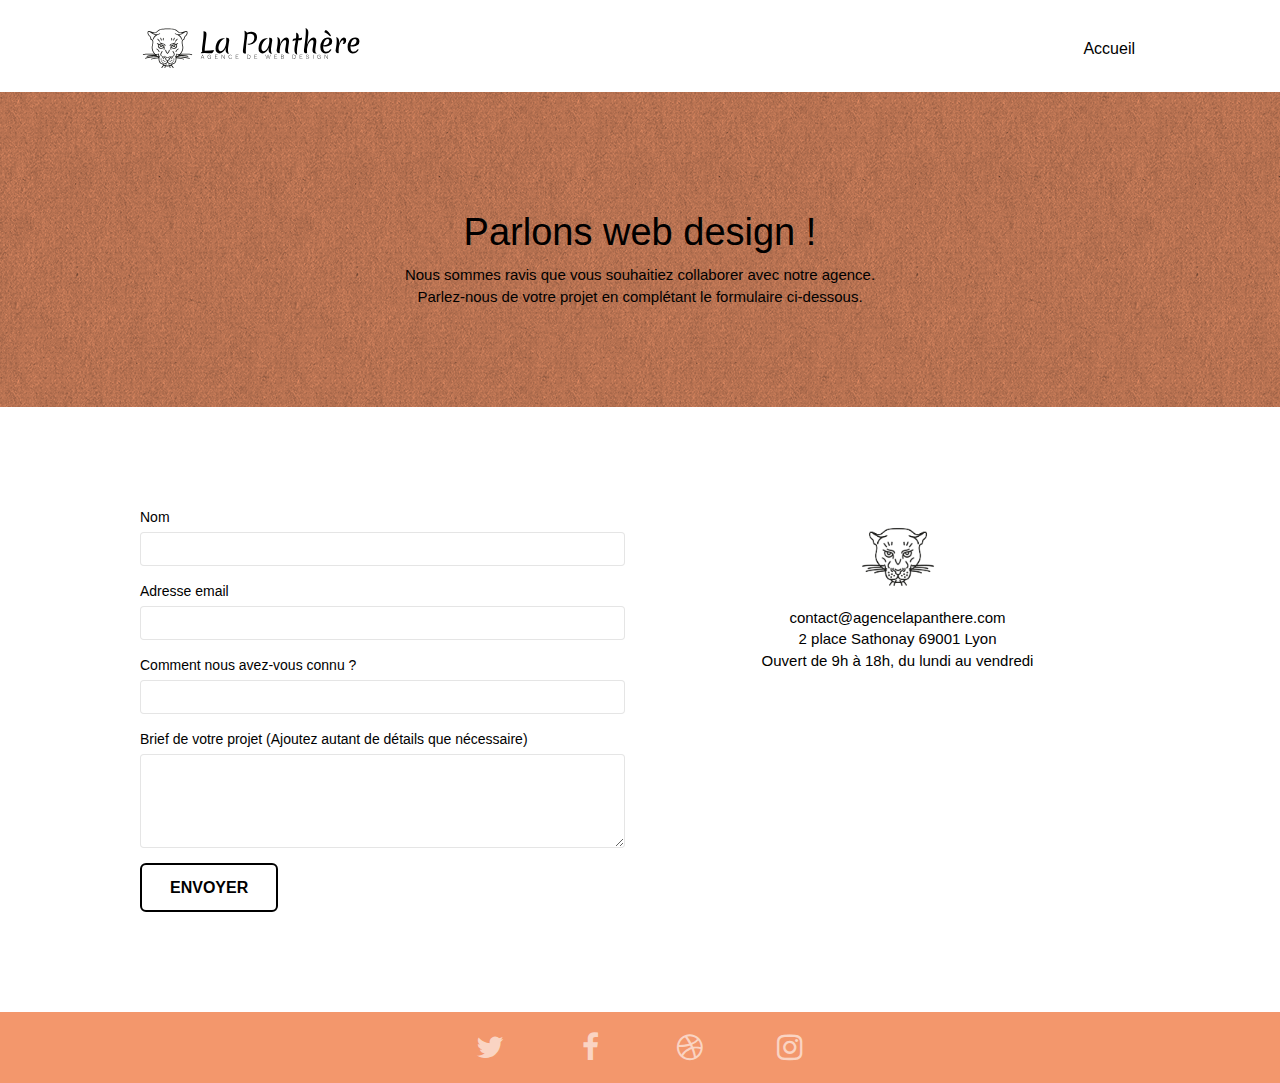
==== commit 46f54e28: "Add files via upload" ====
--- a/page2.html
+++ b/page2.html
@@ -20,14 +20,6 @@
 
     
 <!-- Analytics -->
-<script async src="https://www.googletagmanager.com/gtag/js?id=G-2GWKGF36MF"></script>
-<script>
-  window.dataLayer = window.dataLayer || [];
-  function gtag(){dataLayer.push(arguments);}
-  gtag('js', new Date());
-
-  gtag('config', 'G-2GWKGF36MF');
-</script>
 
 
     
@@ -177,6 +169,16 @@
 	<script src="./js/blocs.js" defer></script>
 	<script src="./js/jqBootstrapValidation.js" defer></script>
 	<script src="./js/formHandler.js" defer></script>
+
+	<script defer src="https://www.googletagmanager.com/gtag/js?id=G-2GWKGF36MF"></script>
+	<script defer>
+	window.dataLayer = window.dataLayer || [];
+	function gtag(){dataLayer.push(arguments);}
+	gtag('js', new Date());
+
+	gtag('config', 'G-2GWKGF36MF');
+	</script>
+
 		<!-- Principal conteneur END -->
 			
 
--- a/css/style.css
+++ b/css/style.css
@@ -1,1098 +1 @@
-body {
-    margin: 0;
-    padding: 0;
-    background: #FFF;
-    overflow-x: hidden;
-    -webkit-font-smoothing: antialiased;
-    -moz-osx-font-smoothing: grayscale;
-}
-
-a,
-button {
-    transition: all .3s ease-in-out;
-    outline: none!important;
-}
-
-a:hover {
-    text-decoration: none;
-    cursor: pointer;
-}
-
-#page-loading-blocs-notifaction {
-    position: fixed;
-    top: 0;
-    bottom: 0;
-    width: 100%;
-    z-index: 100000;
-    background: #FFFFFF url("img/pageload-spinner.gif") no-repeat center center;
-}
-
-.bloc {
-    width: 100%;
-    clear: both;
-    background: 50% 50% no-repeat;
-    padding: 0 50px;
-    -webkit-background-size: cover;
-    -moz-background-size: cover;
-    -o-background-size: cover;
-    background-size: cover;
-    position: relative;
-}
-
-.bloc .container {
-    padding-left: 0;
-    padding-right: 0;
-}
-
-.bloc-lg {
-    padding: 100px 50px;
-}
-
-.bloc-md {
-    padding: 50px;
-}
-
-.bloc-sm {
-    padding: 20px 50px;
-}
-
-.bg-center,
-.bg-l-edge,
-.bg-r-edge,
-.bg-t-edge,
-.bg-b-edge,
-.bg-tl-edge,
-.bg-bl-edge,
-.bg-tr-edge,
-.bg-br-edge,
-.bg-repeat {
-    background: 50% 50% no-repeat;
-    background-size: cover;
-}
-
-.bg-repeat {
-    background: repeat;
-}
-
-
-
-.bloc-bg-texture::before {
-    content: "";
-    background-size: 2px 2px;
-    position: absolute;
-    top: 0;
-    bottom: 0;
-    left: 0;
-    right: 0;
-}
-
-.texture-paper::before {
-    background: url("../img/texture-paper.webp");
-    background-size: 280px 280px;
-}
-
-.b-parallax {
-    background-attachment: fixed;
-}
-
-.d-bloc {
-    color: rgba(255, 255, 255, .7);
-}
-
-.d-bloc button:hover {
-    color: rgba(255, 255, 255, .9);
-}
-
-.d-bloc .icon-round,
-.d-bloc .icon-square,
-.d-bloc .icon-rounded,
-.d-bloc .icon-semi-rounded-a,
-.d-bloc .icon-semi-rounded-b {
-    border-color: rgba(255, 255, 255, .9);
-}
-
-.d-bloc .divider-h span {
-    border-color: rgba(255, 255, 255, .2);
-}
-
-.d-bloc .a-btn,
-.d-bloc .navbar a,
-.d-bloc .navbar-brand,
-.d-bloc a .icon-sm,
-.d-bloc a .icon-md,
-.d-bloc a .icon-lg,
-.d-bloc a .icon-xl,
-.d-bloc h1 a,
-.d-bloc h2 a,
-.d-bloc h3 a,
-.d-bloc h4 a,
-.d-bloc h5 a,
-.d-bloc h6 a,
-.d-bloc p a {
-    color: rgba(255, 255, 255, .6);
-}
-
-.d-bloc .a-btn:hover,
-.d-bloc .navbar a:hover,
-.d-bloc .navbar-brand:hover,
-.d-bloc a:hover .icon-sm,
-.d-bloc a:hover .icon-md,
-.d-bloc a:hover .icon-lg,
-.d-bloc a:hover .icon-xl,
-.d-bloc h1 a:hover,
-.d-bloc h2 a:hover,
-.d-bloc h3 a:hover,
-.d-bloc h4 a:hover,
-.d-bloc h5 a:hover,
-.d-bloc h6 a:hover,
-.d-bloc p a:hover {
-    color: rgba(255, 255, 255, 1);
-}
-
-.d-bloc .navbar-toggle .icon-bar {
-    background: rgba(255, 255, 255, 1);
-}
-
-.d-bloc .btn-wire,
-.d-bloc .btn-wire:hover {
-    color: rgba(255, 255, 255, 1);
-    border-color: rgba(255, 255, 255, 1);
-}
-
-.d-bloc .panel {
-    color: rgba(0, 0, 0, .5);
-}
-
-.d-bloc .panel button:hover {
-    color: rgba(0, 0, 0, .7);
-}
-
-.d-bloc .panel icon {
-    border-color: rgba(0, 0, 0, .7);
-}
-
-.d-bloc .panel .divider-h span {
-    border-color: rgba(0, 0, 0, .1);
-}
-
-.d-bloc .panel .a-btn {
-    color: rgba(0, 0, 0, .6);
-}
-
-.d-bloc .panel .a-btn:hover {
-    color: rgba(0, 0, 0, 1);
-}
-
-.d-bloc .panel .btn-wire,
-.d-bloc .panel .btn-wire:hover {
-    color: rgba(0, 0, 0, .7);
-    border-color: rgba(0, 0, 0, .3);
-}
-
-.d-bloc .panel,
-.l-bloc {
-    color: rgba(0, 0, 0, .5);
-}
-
-.d-bloc .panel button:hover,
-.l-bloc button:hover {
-    color: rgba(0, 0, 0, .7);
-}
-
-.l-bloc .icon-round,
-.l-bloc .icon-square,
-.l-bloc .icon-rounded,
-.l-bloc .icon-semi-rounded-a,
-.l-bloc .icon-semi-rounded-b {
-    border-color: rgba(0, 0, 0, .7);
-}
-
-.d-bloc .panel .divider-h span,
-.l-bloc .divider-h span {
-    border-color: rgba(0, 0, 0, .1);
-}
-
-.d-bloc .panel .a-btn,
-.l-bloc .a-btn,
-.l-bloc .navbar a,
-.l-bloc .navbar-brand,
-.l-bloc a .icon-sm,
-.l-bloc a .icon-md,
-.l-bloc a .icon-lg,
-.l-bloc a .icon-xl,
-.l-bloc h1 a,
-.l-bloc h2 a,
-.l-bloc h3 a,
-.l-bloc h4 a,
-.l-bloc h5 a,
-.l-bloc h6 a,
-.l-bloc p a {
-    color: rgba(0, 0, 0, .6);
-}
-
-.d-bloc .panel .a-btn:hover,
-.l-bloc .a-btn:hover,
-.l-bloc .navbar a:hover,
-.l-bloc .navbar-brand:hover,
-.l-bloc a:hover .icon-sm,
-.l-bloc a:hover .icon-md,
-.l-bloc a:hover .icon-lg,
-.l-bloc a:hover .icon-xl,
-.l-bloc h1 a:hover,
-.l-bloc h2 a:hover,
-.l-bloc h3 a:hover,
-.l-bloc h4 a:hover,
-.l-bloc h5 a:hover,
-.l-bloc h6 a:hover,
-.l-bloc p a:hover {
-    color: rgba(0, 0, 0, 1);
-}
-
-.l-bloc .navbar-toggle .icon-bar {
-    color: rgba(0, 0, 0, .6);
-}
-
-.d-bloc .panel .btn-wire,
-.d-bloc .panel .btn-wire:hover,
-.l-bloc .btn-wire,
-.l-bloc .btn-wire:hover {
-    color: rgba(0, 0, 0, .7);
-    border-color: rgba(0, 0, 0, .3);
-}
-
-.voffset {
-    margin-top: 30px;
-}
-
-.voffset-lg {
-    margin-top: 80px;
-}
-
-.row-no-gutters {
-    margin-right: 0;
-    margin-left: 0;
-}
-
-.row.row-no-gutters > [class^="col-"],
-.row.row-no-gutters > [class*=" col-"] {
-    padding-right: 0;
-    padding-left: 0;
-}
-
-#bloc-1-hero h1 {
-    font-size: 32px;
-}
-
-.navbar {
-    margin-bottom: 0;
-    z-index: 1;
-}
-
-.navbar-brand {
-    height: auto;
-    padding: 3px 15px;
-    font-size: 25px;
-    font-weight: normal;
-    font-weight: 600;
-    line-height: 44px;
-}
-
-.navbar-brand img {
-    max-height: 200px;
-    margin: 0 5px 0 0;
-    display: inline;
-}
-
-.navbar-brand img[src$=svg] {
-    min-width: 100px;
-}
-
-.nav-center .navbar-brand img {
-    margin: 0;
-}
-
-.navbar .nav {
-    padding-top: 2px;
-    margin-right: -16px;
-    float: right;
-    z-index: 1;
-}
-
-.nav > li {
-    float: left;
-    margin-top: 4px;
-    font-size: 16px;
-}
-
-.navbar-nav .open .dropdown-menu > li > a {
-    text-align: inherit;
-}
-
-.nav > li a:hover,
-.nav > li a:focus {
-    background: transparent;
-}
-
-.navbar-toggle {
-    margin: 10px 10px 0 0;
-    border: 0px;
-}
-
-.navbar-toggle:hover {
-    background: transparent!important;
-}
-
-.navbar-toggle .icon-bar {
-    background-color: rgba(0, 0, 0, .5);
-    width: 26px;
-}
-
-.nav-invert .navbar .nav {
-    float: left;
-}
-
-.nav-invert .navbar-header,
-.nav-invert .navbar-brand {
-    float: right;
-    position: relative;
-    z-index: 2;
-}
-
-@media (min-width: 768px) {
-    .site-navigation {
-        position: absolute;
-        top: 50%;
-        right: 20px;
-        transform: translate(0, -50%);
-        -webkit-transform: translateY(-50%);
-    }
-    .nav > li .dropdown-menu a,
-    .nav > li .dropdown-menu a:hover {
-        color: #484848;
-    }
-    .nav-invert .site-navigation {
-        left: 0;
-        right: 0;
-    }
-    .nav-center {
-        text-align: center;
-    }
-    .nav-center .navbar-header {
-        width: 100%;
-    }
-    .nav-center .navbar-header,
-    .nav-center .navbar-brand,
-    .nav-center .nav > li {
-        float: none;
-        display: inline-block;
-    }
-    .nav-center .site-navigation {
-        position: relative;
-        width: 100%;
-        right: 0;
-        margin-right: 0px;
-        margin-top: 20px;
-    }
-    .nav-center.mini-nav .navbar-toggle {
-        float: none;
-        margin: 10px auto 0;
-    }
-}
-
-.nav > li > .dropdown a {
-    background: none!important;
-    display: block;
-    padding: 14px 15px;
-}
-
-nav .caret {
-    margin: 0 5px;
-}
-
-.dropdown-menu .dropdown-menu {
-    top: -8px;
-    left: 100%;
-}
-
-.dropdown-menu .dropmenu-flow-right {
-    top: 100%;
-    left: 0;
-    margin-left: -1px;
-    border-top-left-radius: 0;
-    border-top-right-radius: 0;
-}
-
-.dropdown-menu .dropdown span {
-    border: 4px solid black;
-    border-top-color: transparent;
-    border-right-color: transparent;
-    border-bottom-color: transparent;
-    margin: 6px -5px 0 0!important;
-    float: right;
-}
-
-.mg-md {
-    margin-top: 15px;
-    margin-bottom: 10px;
-}
-
-.mg-lg {
-    margin-top: 10px;
-    margin-bottom: 40px;
-}
-
-.btn {
-    margin: 0 5px 5px 0;
-}
-
-.btn.pull-right {
-    margin: 0 0 5px 5px;
-}
-
-.btn-d,
-.btn-d:hover,
-.btn-d:focus {
-    color: #FFF;
-    background: rgba(0, 0, 0, .3);
-}
-
-button {
-    outline: none!important;
-}
-
-.btn-rd {
-    border-radius: 40px;
-}
-
-.btn-clean {
-    border: 1px solid rgba(0, 0, 0, .08);
-    border-bottom-color: rgba(0, 0, 0, .1);
-    text-shadow: 0 1px 0 rgba(0, 0, 1, .1);
-    box-shadow: 0 1px 3px rgba(0, 0, 1, .25), inset 0 1px 0 0 rgba(255, 255, 255, .15);
-}
-
-.icon-md {
-    font-size: 30px!important;
-}
-
-.icon-lg {
-    font-size: 60px!important;
-}
-
-.sm-shadow {
-    text-shadow: 0 1px 2px rgba(0, 0, 0, .3);
-}
-
-.panel-sq,
-.panel-sq .panel-heading,
-.panel-sq .panel-footer {
-    border-radius: 0;
-}
-
-.panel-rd {
-    border-radius: 30px;
-}
-
-.panel-rd .panel-heading {
-    border-radius: 29px 29px 0 0;
-}
-
-.panel-rd .panel-footer {
-    border-radius: 0 0 29px 29px;
-}
-
-.form-control {
-    border-color: rgba(0, 0, 0, .1);
-    box-shadow: none;
-}
-
-.scrollToTop {
-    width: 40px;
-    height: 40px;
-    position: fixed;
-    bottom: 20px;
-    right: 20px;
-    opacity: 0;
-    z-index: 500;
-    transition: all .3s ease-in-out;
-}
-
-.scrollToTop span {
-    margin-top: 6px;
-}
-
-.showScrollTop {
-    font-size: 14px;
-    opacity: 1;
-}
-
-a[data-lightbox] {
-    position: relative;
-    display: block;
-    text-align: center;
-}
-
-a[data-lightbox]:hover::before {
-    content: "+";
-    font-family: "HelveticaNeue-Light", "Helvetica Neue Light", "Helvetica Neue", Helvetica, Arial;
-    font-size: 32px;
-    width: 50px;
-    height: 50px;
-    margin-left: -25px;
-    border-radius: 50%;
-    background: rgba(0, 0, 0, .6);
-    color: #FFF;
-    font-weight: 100;
-    z-index: 1;
-    position: absolute;
-    top: 50%;
-    transform: translateY(-50%);
-    -webkit-transform: translateY(-50%);
-}
-
-a[data-lightbox]:hover img {
-    opacity: 0.6;
-    -webkit-animation-fill-mode: none;
-    animation-fill-mode: none;
-}
-
-#lightbox-modal {
-    display: flex;
-    align-items: center;
-}
-
-#lightbox-modal .modal-dialog {
-    width: 90%;
-    max-width: 900px;
-    margin: 0 auto 0;
-}
-
-#lightbox-modal .modal-dialog img {
-    max-height: 90vh;
-    margin: 0 auto;
-}
-
-.lightbox-caption {
-    padding: 20px;
-    color: #FFF;
-    background: rgba(0, 0, 0, .5);
-    position: absolute;
-    left: 15px;
-    right: 15px;
-    bottom: 5px;
-}
-
-.close-lightbox {
-    color: #FFF;
-    font-size: 30px;
-    position: absolute;
-    top: 20px;
-    right: 20px;
-    z-index: 20;
-    background: rgba(0, 0, 0, .5);
-    border: none;
-    line-height: 30px;
-    padding: 0 9px 5px;
-    opacity: 0.3;
-}
-
-.close-lightbox:hover,
-.next-lightbox:hover,
-.prev-lightbox:hover {
-    opacity: 1.0;
-    color: #FFF;
-}
-
-.next-lightbox,
-.prev-lightbox {
-    font-size: 20px;
-    color: rgba(255, 255, 255, .9);
-    background: rgba(0, 0, 0, .5);
-    transition: all .2s ease-in-out;
-    position: absolute;
-    top: 45%;
-    z-index: 1;
-    opacity: 0.4;
-}
-
-.next-lightbox {
-    padding: 6px 8px 1px 13px;
-    right: 25px;
-}
-
-.prev-lightbox {
-    padding: 6px 13px 1px 10px;
-    left: 25px;
-}
-
-.snapshot-lb .modal-body {
-    padding-bottom: 45px;
-}
-
-.snapshot-lb .lightbox-caption {
-    padding: 0;
-    color: rgba(0, 0, 0, .5);
-    background: none;
-}
-
-h1,
-h2,
-h3,
-h4,
-h5,
-h6,
-p,
-label,
-.btn,
-a {
-    font-family: "helvetica";
-    font-weight: 400;
-    color: #000000!important;
-}
-
-.container {
-    max-width: 1000px;
-}
-
-.hero-bloc-text {
-    font-size: 38px;
-}
-
-.hero-bloc-text-sub {
-    font-size: 36px;
-}
-
-.statement-bloc-text {
-    line-height: 26px;
-    font-style: italic;
-    font-size: 20px;
-    text-align: center;
-    font-weight: lighter;
-    max-width: 520px;
-    margin: auto auto auto auto;
-}
-
-p {
-    font-size: 11px;
-}
-
-.tight-width-whitespace {
-    max-width: 600px;
-    margin: auto auto auto auto;
-}
-
-.h1 {
-    font-size: 20px;
-    font-family: "Open Sans";
-}
-
-.cta-hero {
-    margin-top: 22px;
-    color: #FFFFFF!important;
-    text-transform: uppercase;
-    padding: 12px 28px 12px 28px;
-    font-size: 16px;
-    font-weight: 700;
-    margin: auto;
-}
-
-.social {
-    max-width: 400px;
-    margin: auto auto auto auto;
-}
-
-h2 {
-    font-size: 22px;
-    line-height: 1.4em;
-}
-
-h3 {
-    font-size: 15px;
-    text-transform: uppercase;
-    font-weight: 700;
-    color: #6e6e6e!important;
-}
-
-.med-width-whitespace {
-    max-width: 800px;
-    margin: auto auto auto auto;
-    box-shadow: 0px 0px 0px #000000;
-}
-
-h1 {
-    color: #ffffff!important;
-}
-
-h4 {
-    color: #000000!important;
-}
-
-.icons {
-    margin-bottom: 14px;
-    margin-top: 24px;
-}
-
-.white {
-    color: #FFFFFF!important;
-}
-
-.portfolio-thumb {
-    margin-bottom: 24px;
-}
-
-.portfolio-row {
-    margin-bottom: 44px;
-    margin-top: 50px;
-}
-
-
-
-.avatar {
-    box-shadow: 0px 4px 9px rgba(0, 0, 0, 0.3);
-}
-
-.black-background {
-    background-color: rgba(0, 0, 0, 0.7);
-    padding: 40px 40px 40px 40px;
-}
-
-.bold-link {
-    font-weight: 900;
-    text-decoration: underline!important;
-}
-
-.bgc-white {
-    background-color: #FFFFFF;
-}
-
-.bgc-dark-slate-blue {
-    background-color: #364577;
-}
-
-.bgc-atomic-tangerine {
-    background-color: #F3976C;
-}
-
-.tc-atomic-tangerine {
-    color: #F3976C!important;
-}
-
-.tc-white {
-    color: #ffffff!important;
-}
-.btn-white {
-    background: #ffffff;
-    color: #000000!important;
-}
-.btn-white-border {
-    background: #ffffff;
-    color: #000000!important;
-    border: 2px solid black;
-}
-.btn-black {
-    background: #000000;
-    color: #ffffff!important;
-}
-
-/*
-.btn-black:hover {
-    background: #c27956!important;
-    color: #FFFFFF!important;
-}
-*/
-
-.ltc-white {
-    color: #FFFFFF!important;
-}
-
-.ltc-white:hover {
-    color: #cccccc!important;
-}
-
-.ltc-atomic-tangerine {
-    color: #F3976C!important;
-}
-
-.ltc-atomic-tangerine:hover {
-    color: #c27956!important;
-}
-
-.icon-dark-slate-blue {
-    color: #364577!important;
-    border-color: #364577!important;
-}
-
-.bg-dots-bg {
-    background-image: url("../img/dots-bg.png");
-}
-
-.bg-lines-h2-bg {
-    background-image: url("../img/lines-h2-bg.png");
-}
-
-.bg-banniere {
-    background-image: url("../img/agence-la-panthere.webp");
-}
-
-.bg-presentation {
-    background-image: url("../img/image-de-presentation.webp");
-}
-
-@media (max-width: 1024px) {
-    .bloc {
-        padding-left: 20px;
-        padding-right: 20px;
-    }
-    .bloc.full-width-bloc,
-    .bloc-tile-2.full-width-bloc .container,
-    .bloc-tile-3.full-width-bloc .container,
-    .bloc-tile-4.full-width-bloc .container {
-        padding-left: 0;
-        padding-right: 0;
-    }
-}
-
-@media (max-width: 992px) and (min-width: 768px) {
-    .navbar .nav {
-        max-width: 80%
-    }
-    .nav-center.navbar .nav {
-        max-width: 100%
-    }
-}
-
-@media only screen and (min-device-width: 768px) and (max-device-width: 1024px) and (orientation: landscape) {
-    .b-parallax {
-        background-attachment: scroll;
-    }
-}
-
-@media only screen and (min-device-width: 1024px) and (max-device-width: 1366px) and (-webkit-min-device-pixel-ratio: 1.5) {
-    .b-parallax {
-        background-attachment: scroll;
-    }
-}
-
-@media (max-width: 991px) {
-    .container {
-        width: 100%;
-    }
-    .b-parallax {
-        background-attachment: scroll;
-    }
-    .page-container,
-    #hero-bloc {
-        overflow-x: hidden;
-        position: relative;
-    }
-    .bloc {
-        padding-left: constant(safe-area-inset-left);
-        padding-right: constant(safe-area-inset-right);
-    }
-    .bloc-group,
-    .bloc-group .bloc {
-        display: block;
-        width: 100%;
-    }
-    .bloc-fill-screen .fill-bloc-top-edge,
-    .bloc-fill-screen .fill-bloc-bottom-edge {
-        padding: 0 20px;
-        padding-left: constant(safe-area-inset-left);
-        padding-right: constant(safe-area-inset-right);
-    }
-}
-
-@media (max-width: 767px) {
-    .page-container {
-        overflow-x: hidden;
-        position: relative;
-    }
-    h1,
-    h2,
-    h3,
-    h4,
-    h5,
-    h6,
-    p,
-    #disqus_thread {
-        padding-left: 10px!important;
-        padding-right: 10px!important;
-    }
-    .b-parallax {
-        background-attachment: scroll;
-    }
-    .navbar .nav {
-        padding-top: 0;
-        border-top: 1px solid rgba(0, 0, 0, .2);
-        float: none!important;
-    }
-    .navbar.row {
-        margin-left: 0;
-        margin-right: 0;
-    }
-    .site-navigation {
-        position: inherit;
-        transform: none;
-        -webkit-transform: none;
-        -ms-transform: none;
-    }
-    .nav > li {
-        margin-top: 0;
-        border-bottom: 1px solid rgba(0, 0, 0, .1);
-        background: rgba(0, 0, 0, .05);
-        text-align: left;
-        padding-left: 15px;
-        width: 100%;
-    }
-    .nav > li:hover {
-        background: rgba(0, 0, 0, .08);
-    }
-    .dropdown .dropdown a .caret {
-        float: none;
-        margin: 5px 0 0 10px!important;
-        border: 4px solid black;
-        border-bottom-color: transparent;
-        border-right-color: transparent;
-        border-left-color: transparent;
-    }
-    #hero-bloc .navbar .nav {
-        background: rgba(0, 0, 0, .8);
-    }
-    #hero-bloc .navbar .nav a {
-        color: rgba(255, 255, 255, .6);
-    }
-    .hero {
-        padding: 50px 0;
-    }
-    .hero-nav {
-        left: -1px;
-        right: -1px;
-    }
-    .navbar-collapse {
-        padding: 0;
-        overflow-x: hidden;
-        -webkit-box-shadow: none;
-        box-shadow: none;
-    }
-    .navbar-brand img {
-        max-height: 40px;
-        width: auto;
-    }
-    .nav-invert .navbar-header {
-        float: none;
-        width: 100%;
-    }
-    .nav-invert .navbar-toggle {
-        float: left;
-        margin-left: 10px;
-    }
-    .bloc {
-        padding-left: 0;
-        padding-right: 0;
-    }
-    .bloc-xxl,
-    .bloc-xl,
-    .bloc-lg {
-        padding: 40px 0;
-    }
-    .bloc-sm,
-    .bloc-md {
-        padding-left: 0;
-        padding-right: 0;
-    }
-    .bloc-tile-2 .container,
-    .bloc-tile-3 .container,
-    .bloc-tile-4 .container,
-    .bloc-fill-screen .fill-bloc-top-edge,
-    .bloc-fill-screen .fill-bloc-bottom-edge {
-        padding-left: 0;
-        padding-right: 0;
-    }
-    .a-block {
-        padding: 0 10px;
-    }
-    .btn-dwn {
-        display: none;
-    }
-    .voffset {
-        margin-top: 5px;
-    }
-    .voffset-md {
-        margin-top: 20px;
-    }
-    .voffset-lg {
-        margin-top: 30px;
-    }
-    form {
-        padding: 5px;
-    }
-    .close-lightbox {
-        display: inline-block;
-    }
-    .blocsapp-device-iphone5 {
-        background-size: 216px 425px;
-        padding-top: 60px;
-        width: 216px;
-        height: 425px;
-    }
-    .blocsapp-device-iphone5 img {
-        width: 180px;
-        height: 320px;
-    }
-}
-
-@media (max-width: 400px) {
-    .bloc {
-        padding-left: 0;
-        padding-right: 0;
-    }
-}
-
-@media (max-width: 767px) {
-    .bloc-mob-center-text {
-        text-align: center;
-    }
-}
-
-
-/*Modifs*/
-p {
-    font-size: 15px;
-}
-
-@media screen and (min-width: 768px) {
-    .displaycard{
-        display: flex;
-        justify-content: center;
-        width: 320px;
-    }
-    
-}
-.flexmobilecarte  {
-    display: flex;
-    flex-direction: column;
-    align-items: center;
-}
-@media screen and (max-width:768px){
-    .flexmobilecarte {
-        margin-bottom: 40px;
-    }
-}
-@media screen and (max-width:768px){
-    .portfolio-row {
-        margin-bottom: 0px;
-        margin-top: 0px;
-
-    }
-}
-.h2Portfolio{
-    color: black;
-    margin-bottom: 30px;
-
-}
-.h3Portfolio{
-    color: black !important; 
-}
-.h1Noir{
-    color: black!important;
-}+.d-bloc .navbar-toggle .icon-bar,body{background:#fff}.bloc .container,.row.row-no-gutters>[class*=" col-"],.row.row-no-gutters>[class^=col-]{padding-right:0;padding-left:0}.nav-center .navbar-brand img,body{margin:0}.nav-invert .navbar .nav,.nav>li{float:left}a,button{outline:0!important}.scrollToTop,a,button{transition:.3s ease-in-out}body{padding:0;overflow-x:hidden;-webkit-font-smoothing:antialiased;-moz-osx-font-smoothing:grayscale}a:hover{text-decoration:none;cursor:pointer}#page-loading-blocs-notifaction{position:fixed;top:0;bottom:0;width:100%;z-index:100000;background:url("img/pageload-spinner.gif") center center no-repeat #fff}.bloc{width:100%;clear:both;background:50% 50%/cover no-repeat;padding:0 50px; -webkit-background-size:cover; -moz-background-size:cover;-o-background-size:cover;position:relative}.bloc-lg{padding:100px 50px}.bloc-md{padding:50px}.bloc-sm{padding:20px 50px}.bg-b-edge,.bg-bl-edge,.bg-br-edge,.bg-center,.bg-l-edge,.bg-r-edge,.bg-repeat,.bg-t-edge,.bg-tl-edge,.bg-tr-edge{background:50% 50%/cover no-repeat}.bg-repeat,.nav>li a:focus,.nav>li a:hover{background:0 0}.bloc-bg-texture::before{content:"";background-size:2px 2px;position:absolute;top:0;bottom:0;left:0;right:0}.texture-paper::before{background:url("../img/texture-paper.webp") 0 0/280px 280px}.nav>li>.dropdown a,.navbar-toggle:hover{background:0 0!important}.b-parallax{background-attachment:fixed}.d-bloc{color:rgba(255,255,255,.7)}.d-bloc button:hover{color:rgba(255,255,255,.9)}.d-bloc .icon-round,.d-bloc .icon-rounded,.d-bloc .icon-semi-rounded-a,.d-bloc .icon-semi-rounded-b,.d-bloc .icon-square{border-color:rgba(255,255,255,.9)}.d-bloc .divider-h span{border-color:rgba(255,255,255,.2)}.d-bloc .a-btn,.d-bloc .navbar a,.d-bloc .navbar-brand,.d-bloc a .icon-lg,.d-bloc a .icon-md,.d-bloc a .icon-sm,.d-bloc a .icon-xl,.d-bloc h1 a,.d-bloc h2 a,.d-bloc h3 a,.d-bloc h4 a,.d-bloc h5 a,.d-bloc h6 a,.d-bloc p a{color:rgba(255,255,255,.6)}.d-bloc .a-btn:hover,.d-bloc .navbar a:hover,.d-bloc .navbar-brand:hover,.d-bloc a:hover .icon-lg,.d-bloc a:hover .icon-md,.d-bloc a:hover .icon-sm,.d-bloc a:hover .icon-xl,.d-bloc h1 a:hover,.d-bloc h2 a:hover,.d-bloc h3 a:hover,.d-bloc h4 a:hover,.d-bloc h5 a:hover,.d-bloc h6 a:hover,.d-bloc p a:hover{color:#fff}.d-bloc .btn-wire,.d-bloc .btn-wire:hover{color:#fff;border-color:#fff}.d-bloc .panel icon,.l-bloc .icon-round,.l-bloc .icon-rounded,.l-bloc .icon-semi-rounded-a,.l-bloc .icon-semi-rounded-b,.l-bloc .icon-square{border-color:rgba(0,0,0,.7)}.d-bloc .panel,.l-bloc{color:rgba(0,0,0,.5)}.d-bloc .panel button:hover,.l-bloc button:hover{color:rgba(0,0,0,.7)}.d-bloc .panel .divider-h span,.l-bloc .divider-h span{border-color:rgba(0,0,0,.1)}.d-bloc .panel .a-btn,.l-bloc .a-btn,.l-bloc .navbar a,.l-bloc .navbar-brand,.l-bloc .navbar-toggle .icon-bar,.l-bloc a .icon-lg,.l-bloc a .icon-md,.l-bloc a .icon-sm,.l-bloc a .icon-xl,.l-bloc h1 a,.l-bloc h2 a,.l-bloc h3 a,.l-bloc h4 a,.l-bloc h5 a,.l-bloc h6 a,.l-bloc p a{color:rgba(0,0,0,.6)}.d-bloc .panel .a-btn:hover,.l-bloc .a-btn:hover,.l-bloc .navbar a:hover,.l-bloc .navbar-brand:hover,.l-bloc a:hover .icon-lg,.l-bloc a:hover .icon-md,.l-bloc a:hover .icon-sm,.l-bloc a:hover .icon-xl,.l-bloc h1 a:hover,.l-bloc h2 a:hover,.l-bloc h3 a:hover,.l-bloc h4 a:hover,.l-bloc h5 a:hover,.l-bloc h6 a:hover,.l-bloc p a:hover{color:#000}.d-bloc .panel .btn-wire,.d-bloc .panel .btn-wire:hover,.l-bloc .btn-wire,.l-bloc .btn-wire:hover{color:rgba(0,0,0,.7);border-color:rgba(0,0,0,.3)}.voffset{margin-top:30px}.voffset-lg{margin-top:80px}.row-no-gutters{margin-right:0;margin-left:0}#bloc-1-hero h1{font-size:32px}.navbar{margin-bottom:0;z-index:1}.navbar-brand{height:auto;padding:3px 15px;font-size:25px;font-weight:600;line-height:44px}.navbar-brand img{max-height:200px;margin:0 5px 0 0;display:inline}.navbar-brand img[src$=svg]{min-width:100px}.navbar .nav{padding-top:2px;margin-right:-16px;float:right;z-index:1}.nav>li{margin-top:4px;font-size:16px}.navbar-nav .open .dropdown-menu>li>a{text-align:inherit}.navbar-toggle{margin:10px 10px 0 0;border:0}.navbar-toggle .icon-bar{background-color:rgba(0,0,0,.5);width:26px}.nav-invert .navbar-brand,.nav-invert .navbar-header{float:right;position:relative;z-index:2}@media (min-width:768px){.site-navigation{position:absolute;top:50%;right:20px;transform:translate(0,-50%);-webkit-transform:translateY(-50%)}.nav>li .dropdown-menu a,.nav>li .dropdown-menu a:hover{color:#484848}.nav-invert .site-navigation{left:0;right:0}.nav-center{text-align:center}.nav-center .navbar-header{width:100%}.nav-center .nav>li,.nav-center .navbar-brand,.nav-center .navbar-header{float:none;display:inline-block}.nav-center .site-navigation{position:relative;width:100%;right:0;margin-right:0;margin-top:20px}.nav-center.mini-nav .navbar-toggle{float:none;margin:10px auto 0}}.nav>li>.dropdown a{display:block;padding:14px 15px}nav .caret{margin:0 5px}.dropdown-menu .dropdown-menu{top:-8px;left:100%}.dropdown-menu .dropmenu-flow-right{top:100%;left:0;margin-left:-1px;border-top-left-radius:0;border-top-right-radius:0}.dropdown-menu .dropdown span{border:4px solid #000;border-top-color:transparent;border-right-color:transparent;border-bottom-color:transparent;margin:6px -5px 0 0!important;float:right}.mg-md{margin-top:15px;margin-bottom:10px}.mg-lg{margin-top:10px;margin-bottom:40px}.btn{margin:0 5px 5px 0}.btn.pull-right{margin:0 0 5px 5px}.btn-d,.btn-d:focus,.btn-d:hover{color:#fff;background:rgba(0,0,0,.3)}.close-lightbox,.lightbox-caption,.next-lightbox,.prev-lightbox{background:rgba(0,0,0,.5);position:absolute}.btn-rd{border-radius:40px}.btn-clean{border:1px solid rgba(0,0,0,.08);border-bottom-color:rgba(0,0,0,.1);text-shadow:0 1px 0 rgba(0,0,1,.1);box-shadow:0 1px 3px rgba(0,0,1,.25),inset 0 1px 0 0 rgba(255,255,255,.15)}.icon-md{font-size:30px!important}.icon-lg{font-size:60px!important}.sm-shadow{text-shadow:0 1px 2px rgba(0,0,0,.3)}.panel-sq,.panel-sq .panel-footer,.panel-sq .panel-heading{border-radius:0}.panel-rd{border-radius:30px}.panel-rd .panel-heading{border-radius:29px 29px 0 0}.panel-rd .panel-footer{border-radius:0 0 29px 29px}.form-control{border-color:rgba(0,0,0,.1);box-shadow:none}.scrollToTop{width:40px;height:40px;position:fixed;bottom:20px;right:20px;opacity:0;z-index:500}.scrollToTop span{margin-top:6px}.showScrollTop{font-size:14px;opacity:1}a[data-lightbox]{position:relative;display:block;text-align:center}a[data-lightbox]:hover::before{content:"+";font-family:HelveticaNeue-Light,"Helvetica Neue Light","Helvetica Neue",Helvetica,Arial;font-size:32px;width:50px;height:50px;margin-left:-25px;border-radius:50%;background:rgba(0,0,0,.6);color:#fff;font-weight:100;z-index:1;position:absolute;top:50%;transform:translateY(-50%);-webkit-transform:translateY(-50%)}a[data-lightbox]:hover img{opacity:.6;-webkit-animation-fill-mode:none;animation-fill-mode:none}#lightbox-modal{display:flex;align-items:center}#lightbox-modal .modal-dialog{width:90%;max-width:900px;margin:0 auto}#lightbox-modal .modal-dialog img{max-height:90vh;margin:0 auto}.lightbox-caption{padding:20px;color:#fff;left:15px;right:15px;bottom:5px}.close-lightbox{color:#fff;font-size:30px;top:20px;right:20px;z-index:20;border:none;line-height:30px;padding:0 9px 5px;opacity:.3}.close-lightbox:hover,.next-lightbox:hover,.prev-lightbox:hover{opacity:1;color:#fff}.next-lightbox,.prev-lightbox{font-size:20px;color:rgba(255,255,255,.9);transition:.2s ease-in-out;top:45%;z-index:1;opacity:.4}.next-lightbox{padding:6px 8px 1px 13px;right:25px}.prev-lightbox{padding:6px 13px 1px 10px;left:25px}.snapshot-lb .modal-body{padding-bottom:45px}.snapshot-lb .lightbox-caption{padding:0;color:rgba(0,0,0,.5);background:0 0}.btn,a,h1,h2,h3,h4,h5,h6,label,p{font-family:helvetica;font-weight:400;color:#000!important}.container{max-width:1000px}.hero-bloc-text{font-size:38px}.hero-bloc-text-sub{font-size:36px}.statement-bloc-text{line-height:26px;font-style:italic;font-size:20px;text-align:center;font-weight:lighter;max-width:520px;margin:auto}.cta-hero,h3{text-transform:uppercase;font-weight:700}.tight-width-whitespace{max-width:600px;margin:auto}.h1{font-size:20px;font-family:"Open Sans"}.cta-hero{color:#fff!important;padding:12px 28px;font-size:16px;margin:auto}.social{max-width:400px;margin:auto}h2{font-size:22px;line-height:1.4em}h3,p{font-size:15px}h3{color:#6e6e6e!important}.med-width-whitespace{max-width:800px;margin:auto;box-shadow:0 0 0 #000}.ltc-white,.tc-white,.white,h1{color:#fff!important}.h1Noir,.h3Portfolio,h4{color:#000!important}.icons{margin-bottom:14px;margin-top:24px}.portfolio-thumb{margin-bottom:24px}.portfolio-row{margin-bottom:44px;margin-top:50px}.avatar{box-shadow:0 4px 9px rgba(0,0,0,.3)}.black-background{background-color:rgba(0,0,0,.7);padding:40px}.bold-link{font-weight:900;text-decoration:underline!important}.bgc-white{background-color:#fff}.bgc-dark-slate-blue{background-color:#364577}.bgc-atomic-tangerine{background-color:#f3976c}.ltc-atomic-tangerine,.tc-atomic-tangerine{color:#f3976c!important}.btn-white,.btn-white-border{background:#fff;color:#000!important}.btn-white-border{border:2px solid #000}.btn-black{background:#000;color:#fff!important}.ltc-white:hover{color:#ccc!important}.ltc-atomic-tangerine:hover{color:#c27956!important}.icon-dark-slate-blue{color:#364577!important;border-color:#364577!important}.bg-dots-bg{background-image:url("../img/dots-bg.png")}.bg-lines-h2-bg{background-image:url("../img/lines-h2-bg.png")}.bg-banniere{background-image:url("../img/agence-la-panthere.webp")}.bg-presentation{background-image:url("../img/image-de-presentation.webp")}@media (max-width:1024px){.bloc{padding-left:20px;padding-right:20px}.bloc-tile-2.full-width-bloc .container,.bloc-tile-3.full-width-bloc .container,.bloc-tile-4.full-width-bloc .container,.bloc.full-width-bloc{padding-left:0;padding-right:0}}@media (max-width:992px) and (min-width:768px){.navbar .nav{max-width:80%}.nav-center.navbar .nav{max-width:100%}}@media only screen and (min-device-width:768px) and (max-device-width:1024px) and (orientation:landscape){.b-parallax{background-attachment:scroll}}@media only screen and (min-device-width:1024px) and (max-device-width:1366px) and (-webkit-min-device-pixel-ratio:1.5){.b-parallax{background-attachment:scroll}}@media (max-width:991px){.container{width:100%}.b-parallax{background-attachment:scroll}#hero-bloc,.page-container{overflow-x:hidden;position:relative}.bloc{padding-left:constant(safe-area-inset-left);padding-right:constant(safe-area-inset-right)}.bloc-group,.bloc-group .bloc{display:block;width:100%}.bloc-fill-screen .fill-bloc-bottom-edge,.bloc-fill-screen .fill-bloc-top-edge{padding:0 20px;padding-left:constant(safe-area-inset-left);padding-right:constant(safe-area-inset-right)}}@media (max-width:400px){.bloc{padding-left:0;padding-right:0}}@media (max-width:767px){.page-container{overflow-x:hidden;position:relative}#disqus_thread,h1,h2,h3,h4,h5,h6,p{padding-left:10px!important;padding-right:10px!important}.b-parallax{background-attachment:scroll}.navbar .nav{padding-top:0;border-top:1px solid rgba(0,0,0,.2);float:none!important}.navbar.row{margin-left:0;margin-right:0}.site-navigation{position:inherit;transform:none;-webkit-transform:none;-ms-transform:none}.nav>li{margin-top:0;border-bottom:1px solid rgba(0,0,0,.1);background:rgba(0,0,0,.05);text-align:left;padding-left:15px;width:100%}.nav>li:hover{background:rgba(0,0,0,.08)}.dropdown .dropdown a .caret{float:none;margin:5px 0 0 10px!important;border:4px solid #000;border-bottom-color:transparent;border-right-color:transparent;border-left-color:transparent}#hero-bloc .navbar .nav{background:rgba(0,0,0,.8)}#hero-bloc .navbar .nav a{color:rgba(255,255,255,.6)}.hero{padding:50px 0}.hero-nav{left:-1px;right:-1px}.navbar-collapse{padding:0;overflow-x:hidden;-webkit-box-shadow:none;box-shadow:none}.navbar-brand img{max-height:40px;width:auto}.nav-invert .navbar-header{float:none;width:100%}.nav-invert .navbar-toggle{float:left;margin-left:10px}.bloc,.bloc-fill-screen .fill-bloc-bottom-edge,.bloc-fill-screen .fill-bloc-top-edge,.bloc-md,.bloc-sm,.bloc-tile-2 .container,.bloc-tile-3 .container,.bloc-tile-4 .container{padding-left:0;padding-right:0}.bloc-lg,.bloc-xl,.bloc-xxl{padding:40px 0}.a-block{padding:0 10px}.btn-dwn{display:none}.voffset{margin-top:5px}.voffset-md{margin-top:20px}.voffset-lg{margin-top:30px}form{padding:5px}.close-lightbox{display:inline-block}.blocsapp-device-iphone5{background-size:216px 425px;padding-top:60px;width:216px;height:425px}.blocsapp-device-iphone5 img{width:180px;height:320px}.bloc-mob-center-text{text-align:center}}@media screen and (min-width:768px){.displaycard{display:flex;justify-content:center;width:320px}}.flexmobilecarte{display:flex;flex-direction:column;align-items:center}@media screen and (max-width:768px){.flexmobilecarte{margin-bottom:40px}.portfolio-row{margin-bottom:0;margin-top:0}}.h2Portfolio{color:#000;margin-bottom:30px}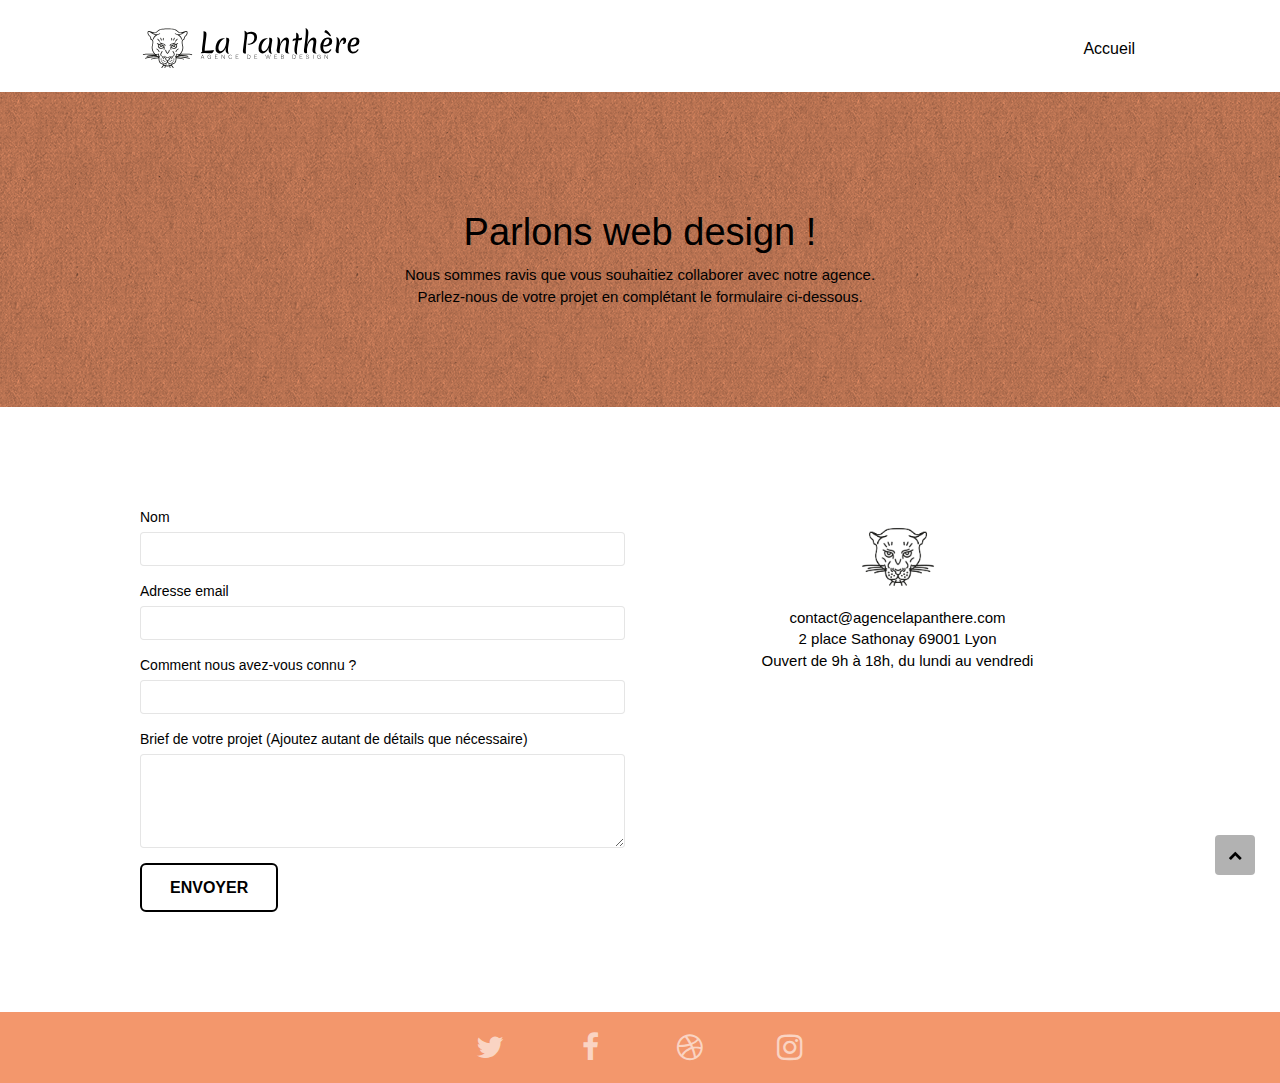
==== commit cbb9ecc4: "Add files via upload" ====
--- a/page2.html
+++ b/page2.html
@@ -5,6 +5,7 @@
     <meta name="description" content="Page formulaire pour contacter une agence de web design basé à lyon. Contactez-nous pour qu'on puisse bien identifier vos besoins et vous fournir le meilleur site possible.">
     <meta name="viewport" content="width=device-width, initial-scale=1.0, viewport-fit=cover">
 	<meta name="robots" content="index, follow">
+	<meta name="theme-color" content="#317EFB"/>
 
     <link rel="shortcut icon" type="image/png" href="favicon.jpg">
     
@@ -117,9 +118,7 @@
 		</section>
 		<!-- bloc-7 END -->
 
-		<!-- ScrollToTop Button -->
-		<a class="bloc-button btn btn-d scrollToTop" onclick="scrollToTarget('1')"><span class="fa fa-chevron-up"></span></a>
-		<!-- ScrollToTop Button END-->
+		
 
 
 		<!-- Footer - bloc-8 -->
@@ -155,6 +154,9 @@
 										<span class="fa fa-instagram icon-md"></span>
 									</a>
 								</div>
+								<!-- ScrollToTop Button -->
+								<a type="button" aria-label="redirection haut de la page" class="bloc-button btn btn-d scrollToTop" onclick="scrollToTarget('1')"><span class="fa fa-chevron-up"></span></a>
+								<!-- ScrollToTop Button END-->
 							</div>
 						</div>
 					</div>
--- a/css/style.css
+++ b/css/style.css
@@ -1 +1 @@
-.d-bloc .navbar-toggle .icon-bar,body{background:#fff}.bloc .container,.row.row-no-gutters>[class*=" col-"],.row.row-no-gutters>[class^=col-]{padding-right:0;padding-left:0}.nav-center .navbar-brand img,body{margin:0}.nav-invert .navbar .nav,.nav>li{float:left}a,button{outline:0!important}.scrollToTop,a,button{transition:.3s ease-in-out}body{padding:0;overflow-x:hidden;-webkit-font-smoothing:antialiased;-moz-osx-font-smoothing:grayscale}a:hover{text-decoration:none;cursor:pointer}#page-loading-blocs-notifaction{position:fixed;top:0;bottom:0;width:100%;z-index:100000;background:url("img/pageload-spinner.gif") center center no-repeat #fff}.bloc{width:100%;clear:both;background:50% 50%/cover no-repeat;padding:0 50px; -webkit-background-size:cover; -moz-background-size:cover;-o-background-size:cover;position:relative}.bloc-lg{padding:100px 50px}.bloc-md{padding:50px}.bloc-sm{padding:20px 50px}.bg-b-edge,.bg-bl-edge,.bg-br-edge,.bg-center,.bg-l-edge,.bg-r-edge,.bg-repeat,.bg-t-edge,.bg-tl-edge,.bg-tr-edge{background:50% 50%/cover no-repeat}.bg-repeat,.nav>li a:focus,.nav>li a:hover{background:0 0}.bloc-bg-texture::before{content:"";background-size:2px 2px;position:absolute;top:0;bottom:0;left:0;right:0}.texture-paper::before{background:url("../img/texture-paper.webp") 0 0/280px 280px}.nav>li>.dropdown a,.navbar-toggle:hover{background:0 0!important}.b-parallax{background-attachment:fixed}.d-bloc{color:rgba(255,255,255,.7)}.d-bloc button:hover{color:rgba(255,255,255,.9)}.d-bloc .icon-round,.d-bloc .icon-rounded,.d-bloc .icon-semi-rounded-a,.d-bloc .icon-semi-rounded-b,.d-bloc .icon-square{border-color:rgba(255,255,255,.9)}.d-bloc .divider-h span{border-color:rgba(255,255,255,.2)}.d-bloc .a-btn,.d-bloc .navbar a,.d-bloc .navbar-brand,.d-bloc a .icon-lg,.d-bloc a .icon-md,.d-bloc a .icon-sm,.d-bloc a .icon-xl,.d-bloc h1 a,.d-bloc h2 a,.d-bloc h3 a,.d-bloc h4 a,.d-bloc h5 a,.d-bloc h6 a,.d-bloc p a{color:rgba(255,255,255,.6)}.d-bloc .a-btn:hover,.d-bloc .navbar a:hover,.d-bloc .navbar-brand:hover,.d-bloc a:hover .icon-lg,.d-bloc a:hover .icon-md,.d-bloc a:hover .icon-sm,.d-bloc a:hover .icon-xl,.d-bloc h1 a:hover,.d-bloc h2 a:hover,.d-bloc h3 a:hover,.d-bloc h4 a:hover,.d-bloc h5 a:hover,.d-bloc h6 a:hover,.d-bloc p a:hover{color:#fff}.d-bloc .btn-wire,.d-bloc .btn-wire:hover{color:#fff;border-color:#fff}.d-bloc .panel icon,.l-bloc .icon-round,.l-bloc .icon-rounded,.l-bloc .icon-semi-rounded-a,.l-bloc .icon-semi-rounded-b,.l-bloc .icon-square{border-color:rgba(0,0,0,.7)}.d-bloc .panel,.l-bloc{color:rgba(0,0,0,.5)}.d-bloc .panel button:hover,.l-bloc button:hover{color:rgba(0,0,0,.7)}.d-bloc .panel .divider-h span,.l-bloc .divider-h span{border-color:rgba(0,0,0,.1)}.d-bloc .panel .a-btn,.l-bloc .a-btn,.l-bloc .navbar a,.l-bloc .navbar-brand,.l-bloc .navbar-toggle .icon-bar,.l-bloc a .icon-lg,.l-bloc a .icon-md,.l-bloc a .icon-sm,.l-bloc a .icon-xl,.l-bloc h1 a,.l-bloc h2 a,.l-bloc h3 a,.l-bloc h4 a,.l-bloc h5 a,.l-bloc h6 a,.l-bloc p a{color:rgba(0,0,0,.6)}.d-bloc .panel .a-btn:hover,.l-bloc .a-btn:hover,.l-bloc .navbar a:hover,.l-bloc .navbar-brand:hover,.l-bloc a:hover .icon-lg,.l-bloc a:hover .icon-md,.l-bloc a:hover .icon-sm,.l-bloc a:hover .icon-xl,.l-bloc h1 a:hover,.l-bloc h2 a:hover,.l-bloc h3 a:hover,.l-bloc h4 a:hover,.l-bloc h5 a:hover,.l-bloc h6 a:hover,.l-bloc p a:hover{color:#000}.d-bloc .panel .btn-wire,.d-bloc .panel .btn-wire:hover,.l-bloc .btn-wire,.l-bloc .btn-wire:hover{color:rgba(0,0,0,.7);border-color:rgba(0,0,0,.3)}.voffset{margin-top:30px}.voffset-lg{margin-top:80px}.row-no-gutters{margin-right:0;margin-left:0}#bloc-1-hero h1{font-size:32px}.navbar{margin-bottom:0;z-index:1}.navbar-brand{height:auto;padding:3px 15px;font-size:25px;font-weight:600;line-height:44px}.navbar-brand img{max-height:200px;margin:0 5px 0 0;display:inline}.navbar-brand img[src$=svg]{min-width:100px}.navbar .nav{padding-top:2px;margin-right:-16px;float:right;z-index:1}.nav>li{margin-top:4px;font-size:16px}.navbar-nav .open .dropdown-menu>li>a{text-align:inherit}.navbar-toggle{margin:10px 10px 0 0;border:0}.navbar-toggle .icon-bar{background-color:rgba(0,0,0,.5);width:26px}.nav-invert .navbar-brand,.nav-invert .navbar-header{float:right;position:relative;z-index:2}@media (min-width:768px){.site-navigation{position:absolute;top:50%;right:20px;transform:translate(0,-50%);-webkit-transform:translateY(-50%)}.nav>li .dropdown-menu a,.nav>li .dropdown-menu a:hover{color:#484848}.nav-invert .site-navigation{left:0;right:0}.nav-center{text-align:center}.nav-center .navbar-header{width:100%}.nav-center .nav>li,.nav-center .navbar-brand,.nav-center .navbar-header{float:none;display:inline-block}.nav-center .site-navigation{position:relative;width:100%;right:0;margin-right:0;margin-top:20px}.nav-center.mini-nav .navbar-toggle{float:none;margin:10px auto 0}}.nav>li>.dropdown a{display:block;padding:14px 15px}nav .caret{margin:0 5px}.dropdown-menu .dropdown-menu{top:-8px;left:100%}.dropdown-menu .dropmenu-flow-right{top:100%;left:0;margin-left:-1px;border-top-left-radius:0;border-top-right-radius:0}.dropdown-menu .dropdown span{border:4px solid #000;border-top-color:transparent;border-right-color:transparent;border-bottom-color:transparent;margin:6px -5px 0 0!important;float:right}.mg-md{margin-top:15px;margin-bottom:10px}.mg-lg{margin-top:10px;margin-bottom:40px}.btn{margin:0 5px 5px 0}.btn.pull-right{margin:0 0 5px 5px}.btn-d,.btn-d:focus,.btn-d:hover{color:#fff;background:rgba(0,0,0,.3)}.close-lightbox,.lightbox-caption,.next-lightbox,.prev-lightbox{background:rgba(0,0,0,.5);position:absolute}.btn-rd{border-radius:40px}.btn-clean{border:1px solid rgba(0,0,0,.08);border-bottom-color:rgba(0,0,0,.1);text-shadow:0 1px 0 rgba(0,0,1,.1);box-shadow:0 1px 3px rgba(0,0,1,.25),inset 0 1px 0 0 rgba(255,255,255,.15)}.icon-md{font-size:30px!important}.icon-lg{font-size:60px!important}.sm-shadow{text-shadow:0 1px 2px rgba(0,0,0,.3)}.panel-sq,.panel-sq .panel-footer,.panel-sq .panel-heading{border-radius:0}.panel-rd{border-radius:30px}.panel-rd .panel-heading{border-radius:29px 29px 0 0}.panel-rd .panel-footer{border-radius:0 0 29px 29px}.form-control{border-color:rgba(0,0,0,.1);box-shadow:none}.scrollToTop{width:40px;height:40px;position:fixed;bottom:20px;right:20px;opacity:0;z-index:500}.scrollToTop span{margin-top:6px}.showScrollTop{font-size:14px;opacity:1}a[data-lightbox]{position:relative;display:block;text-align:center}a[data-lightbox]:hover::before{content:"+";font-family:HelveticaNeue-Light,"Helvetica Neue Light","Helvetica Neue",Helvetica,Arial;font-size:32px;width:50px;height:50px;margin-left:-25px;border-radius:50%;background:rgba(0,0,0,.6);color:#fff;font-weight:100;z-index:1;position:absolute;top:50%;transform:translateY(-50%);-webkit-transform:translateY(-50%)}a[data-lightbox]:hover img{opacity:.6;-webkit-animation-fill-mode:none;animation-fill-mode:none}#lightbox-modal{display:flex;align-items:center}#lightbox-modal .modal-dialog{width:90%;max-width:900px;margin:0 auto}#lightbox-modal .modal-dialog img{max-height:90vh;margin:0 auto}.lightbox-caption{padding:20px;color:#fff;left:15px;right:15px;bottom:5px}.close-lightbox{color:#fff;font-size:30px;top:20px;right:20px;z-index:20;border:none;line-height:30px;padding:0 9px 5px;opacity:.3}.close-lightbox:hover,.next-lightbox:hover,.prev-lightbox:hover{opacity:1;color:#fff}.next-lightbox,.prev-lightbox{font-size:20px;color:rgba(255,255,255,.9);transition:.2s ease-in-out;top:45%;z-index:1;opacity:.4}.next-lightbox{padding:6px 8px 1px 13px;right:25px}.prev-lightbox{padding:6px 13px 1px 10px;left:25px}.snapshot-lb .modal-body{padding-bottom:45px}.snapshot-lb .lightbox-caption{padding:0;color:rgba(0,0,0,.5);background:0 0}.btn,a,h1,h2,h3,h4,h5,h6,label,p{font-family:helvetica;font-weight:400;color:#000!important}.container{max-width:1000px}.hero-bloc-text{font-size:38px}.hero-bloc-text-sub{font-size:36px}.statement-bloc-text{line-height:26px;font-style:italic;font-size:20px;text-align:center;font-weight:lighter;max-width:520px;margin:auto}.cta-hero,h3{text-transform:uppercase;font-weight:700}.tight-width-whitespace{max-width:600px;margin:auto}.h1{font-size:20px;font-family:"Open Sans"}.cta-hero{color:#fff!important;padding:12px 28px;font-size:16px;margin:auto}.social{max-width:400px;margin:auto}h2{font-size:22px;line-height:1.4em}h3,p{font-size:15px}h3{color:#6e6e6e!important}.med-width-whitespace{max-width:800px;margin:auto;box-shadow:0 0 0 #000}.ltc-white,.tc-white,.white,h1{color:#fff!important}.h1Noir,.h3Portfolio,h4{color:#000!important}.icons{margin-bottom:14px;margin-top:24px}.portfolio-thumb{margin-bottom:24px}.portfolio-row{margin-bottom:44px;margin-top:50px}.avatar{box-shadow:0 4px 9px rgba(0,0,0,.3)}.black-background{background-color:rgba(0,0,0,.7);padding:40px}.bold-link{font-weight:900;text-decoration:underline!important}.bgc-white{background-color:#fff}.bgc-dark-slate-blue{background-color:#364577}.bgc-atomic-tangerine{background-color:#f3976c}.ltc-atomic-tangerine,.tc-atomic-tangerine{color:#f3976c!important}.btn-white,.btn-white-border{background:#fff;color:#000!important}.btn-white-border{border:2px solid #000}.btn-black{background:#000;color:#fff!important}.ltc-white:hover{color:#ccc!important}.ltc-atomic-tangerine:hover{color:#c27956!important}.icon-dark-slate-blue{color:#364577!important;border-color:#364577!important}.bg-dots-bg{background-image:url("../img/dots-bg.png")}.bg-lines-h2-bg{background-image:url("../img/lines-h2-bg.png")}.bg-banniere{background-image:url("../img/agence-la-panthere.webp")}.bg-presentation{background-image:url("../img/image-de-presentation.webp")}@media (max-width:1024px){.bloc{padding-left:20px;padding-right:20px}.bloc-tile-2.full-width-bloc .container,.bloc-tile-3.full-width-bloc .container,.bloc-tile-4.full-width-bloc .container,.bloc.full-width-bloc{padding-left:0;padding-right:0}}@media (max-width:992px) and (min-width:768px){.navbar .nav{max-width:80%}.nav-center.navbar .nav{max-width:100%}}@media only screen and (min-device-width:768px) and (max-device-width:1024px) and (orientation:landscape){.b-parallax{background-attachment:scroll}}@media only screen and (min-device-width:1024px) and (max-device-width:1366px) and (-webkit-min-device-pixel-ratio:1.5){.b-parallax{background-attachment:scroll}}@media (max-width:991px){.container{width:100%}.b-parallax{background-attachment:scroll}#hero-bloc,.page-container{overflow-x:hidden;position:relative}.bloc{padding-left:constant(safe-area-inset-left);padding-right:constant(safe-area-inset-right)}.bloc-group,.bloc-group .bloc{display:block;width:100%}.bloc-fill-screen .fill-bloc-bottom-edge,.bloc-fill-screen .fill-bloc-top-edge{padding:0 20px;padding-left:constant(safe-area-inset-left);padding-right:constant(safe-area-inset-right)}}@media (max-width:400px){.bloc{padding-left:0;padding-right:0}}@media (max-width:767px){.page-container{overflow-x:hidden;position:relative}#disqus_thread,h1,h2,h3,h4,h5,h6,p{padding-left:10px!important;padding-right:10px!important}.b-parallax{background-attachment:scroll}.navbar .nav{padding-top:0;border-top:1px solid rgba(0,0,0,.2);float:none!important}.navbar.row{margin-left:0;margin-right:0}.site-navigation{position:inherit;transform:none;-webkit-transform:none;-ms-transform:none}.nav>li{margin-top:0;border-bottom:1px solid rgba(0,0,0,.1);background:rgba(0,0,0,.05);text-align:left;padding-left:15px;width:100%}.nav>li:hover{background:rgba(0,0,0,.08)}.dropdown .dropdown a .caret{float:none;margin:5px 0 0 10px!important;border:4px solid #000;border-bottom-color:transparent;border-right-color:transparent;border-left-color:transparent}#hero-bloc .navbar .nav{background:rgba(0,0,0,.8)}#hero-bloc .navbar .nav a{color:rgba(255,255,255,.6)}.hero{padding:50px 0}.hero-nav{left:-1px;right:-1px}.navbar-collapse{padding:0;overflow-x:hidden;-webkit-box-shadow:none;box-shadow:none}.navbar-brand img{max-height:40px;width:auto}.nav-invert .navbar-header{float:none;width:100%}.nav-invert .navbar-toggle{float:left;margin-left:10px}.bloc,.bloc-fill-screen .fill-bloc-bottom-edge,.bloc-fill-screen .fill-bloc-top-edge,.bloc-md,.bloc-sm,.bloc-tile-2 .container,.bloc-tile-3 .container,.bloc-tile-4 .container{padding-left:0;padding-right:0}.bloc-lg,.bloc-xl,.bloc-xxl{padding:40px 0}.a-block{padding:0 10px}.btn-dwn{display:none}.voffset{margin-top:5px}.voffset-md{margin-top:20px}.voffset-lg{margin-top:30px}form{padding:5px}.close-lightbox{display:inline-block}.blocsapp-device-iphone5{background-size:216px 425px;padding-top:60px;width:216px;height:425px}.blocsapp-device-iphone5 img{width:180px;height:320px}.bloc-mob-center-text{text-align:center}}@media screen and (min-width:768px){.displaycard{display:flex;justify-content:center;width:320px}}.flexmobilecarte{display:flex;flex-direction:column;align-items:center}@media screen and (max-width:768px){.flexmobilecarte{margin-bottom:40px}.portfolio-row{margin-bottom:0;margin-top:0}}.h2Portfolio{color:#000;margin-bottom:30px}+.d-bloc .navbar-toggle .icon-bar,body{background:#fff}.bloc .container,.row.row-no-gutters>[class*=" col-"],.row.row-no-gutters>[class^=col-]{padding-right:0;padding-left:0}.nav-center .navbar-brand img,body{margin:0}.nav-invert .navbar .nav,.nav>li{float:left}a,button{outline:0!important}.scrollToTop,a,button{transition:.3s ease-in-out}body{padding:0;overflow-x:hidden}a:hover{text-decoration:none;cursor:pointer}#page-loading-blocs-notifaction{position:fixed;top:0;bottom:0;width:100%;z-index:100000;background:url(img/pageload-spinner.gif) center center no-repeat #fff}.bloc{width:100%;clear:both;background:50% 50%/cover no-repeat;padding:0 50px;position:relative}.bloc-lg{padding:100px 50px}.bloc-md{padding:50px}.bloc-sm{padding:20px 50px}.bg-b-edge,.bg-bl-edge,.bg-br-edge,.bg-center,.bg-l-edge,.bg-r-edge,.bg-repeat,.bg-t-edge,.bg-tl-edge,.bg-tr-edge{background:50% 50%/cover no-repeat}.bg-repeat,.nav>li a:focus,.nav>li a:hover{background:0 0}.bloc-bg-texture::before{content:"";background-size:2px 2px;position:absolute;top:0;bottom:0;left:0;right:0}.texture-paper::before{background:url(../img/texture-paper.webp) 0 0/280px 280px}.nav>li>.dropdown a,.navbar-toggle:hover{background:0 0!important}.b-parallax{background-attachment:fixed}.d-bloc{color:rgba(255,255,255,.7)}.d-bloc button:hover{color:rgba(255,255,255,.9)}.d-bloc .icon-round,.d-bloc .icon-rounded,.d-bloc .icon-semi-rounded-a,.d-bloc .icon-semi-rounded-b,.d-bloc .icon-square{border-color:rgba(255,255,255,.9)}.d-bloc .divider-h span{border-color:rgba(255,255,255,.2)}.d-bloc .a-btn,.d-bloc .navbar a,.d-bloc .navbar-brand,.d-bloc a .icon-lg,.d-bloc a .icon-md,.d-bloc a .icon-sm,.d-bloc a .icon-xl,.d-bloc h1 a,.d-bloc h2 a,.d-bloc h3 a,.d-bloc h4 a,.d-bloc h5 a,.d-bloc h6 a,.d-bloc p a{color:rgba(255,255,255,.6)}.d-bloc .a-btn:hover,.d-bloc .navbar a:hover,.d-bloc .navbar-brand:hover,.d-bloc a:hover .icon-lg,.d-bloc a:hover .icon-md,.d-bloc a:hover .icon-sm,.d-bloc a:hover .icon-xl,.d-bloc h1 a:hover,.d-bloc h2 a:hover,.d-bloc h3 a:hover,.d-bloc h4 a:hover,.d-bloc h5 a:hover,.d-bloc h6 a:hover,.d-bloc p a:hover{color:#fff}.d-bloc .btn-wire,.d-bloc .btn-wire:hover{color:#fff;border-color:#fff}.d-bloc .panel icon,.l-bloc .icon-round,.l-bloc .icon-rounded,.l-bloc .icon-semi-rounded-a,.l-bloc .icon-semi-rounded-b,.l-bloc .icon-square{border-color:rgba(0,0,0,.7)}.d-bloc .panel,.l-bloc{color:rgba(0,0,0,.5)}.d-bloc .panel button:hover,.l-bloc button:hover{color:rgba(0,0,0,.7)}.d-bloc .panel .divider-h span,.l-bloc .divider-h span{border-color:rgba(0,0,0,.1)}.d-bloc .panel .a-btn,.l-bloc .a-btn,.l-bloc .navbar a,.l-bloc .navbar-brand,.l-bloc .navbar-toggle .icon-bar,.l-bloc a .icon-lg,.l-bloc a .icon-md,.l-bloc a .icon-sm,.l-bloc a .icon-xl,.l-bloc h1 a,.l-bloc h2 a,.l-bloc h3 a,.l-bloc h4 a,.l-bloc h5 a,.l-bloc h6 a,.l-bloc p a{color:rgba(0,0,0,.6)}.d-bloc .panel .a-btn:hover,.l-bloc .a-btn:hover,.l-bloc .navbar a:hover,.l-bloc .navbar-brand:hover,.l-bloc a:hover .icon-lg,.l-bloc a:hover .icon-md,.l-bloc a:hover .icon-sm,.l-bloc a:hover .icon-xl,.l-bloc h1 a:hover,.l-bloc h2 a:hover,.l-bloc h3 a:hover,.l-bloc h4 a:hover,.l-bloc h5 a:hover,.l-bloc h6 a:hover,.l-bloc p a:hover{color:#000}.d-bloc .panel .btn-wire,.d-bloc .panel .btn-wire:hover,.l-bloc .btn-wire,.l-bloc .btn-wire:hover{color:rgba(0,0,0,.7);border-color:rgba(0,0,0,.3)}.voffset{margin-top:30px}.voffset-lg{margin-top:80px}.row-no-gutters{margin-right:0;margin-left:0}#bloc-1-hero h1{font-size:32px}.navbar{margin-bottom:0;z-index:1}.navbar-brand{height:auto;padding:3px 15px;font-size:25px;font-weight:600;line-height:44px}.navbar-brand img{max-height:200px;margin:0 5px 0 0;display:inline}.navbar-brand img[src$=svg]{min-width:100px}.navbar .nav{padding-top:2px;margin-right:-16px;float:right;z-index:1}.nav>li{margin-top:4px;font-size:16px}.navbar-nav .open .dropdown-menu>li>a{text-align:inherit}.navbar-toggle{margin:10px 10px 0 0;border:0}.navbar-toggle .icon-bar{background-color:rgba(0,0,0,.5);width:26px}.nav-invert .navbar-brand,.nav-invert .navbar-header{float:right;position:relative;z-index:2}@media (min-width:768px){.site-navigation{position:absolute;top:50%;right:20px;transform:translate(0,-50%)}.nav>li .dropdown-menu a,.nav>li .dropdown-menu a:hover{color:#484848}.nav-invert .site-navigation{left:0;right:0}.nav-center{text-align:center}.nav-center .navbar-header{width:100%}.nav-center .nav>li,.nav-center .navbar-brand,.nav-center .navbar-header{float:none;display:inline-block}.nav-center .site-navigation{position:relative;width:100%;right:0;margin-right:0;margin-top:20px}.nav-center.mini-nav .navbar-toggle{float:none;margin:10px auto 0}}.nav>li>.dropdown a{display:block;padding:14px 15px}nav .caret{margin:0 5px}.dropdown-menu .dropdown-menu{top:-8px;left:100%}.dropdown-menu .dropmenu-flow-right{top:100%;left:0;margin-left:-1px;border-top-left-radius:0;border-top-right-radius:0}.dropdown-menu .dropdown span{border:4px solid #000;border-top-color:transparent;border-right-color:transparent;border-bottom-color:transparent;margin:6px -5px 0 0!important;float:right}.mg-md{margin-top:15px;margin-bottom:10px}.mg-lg{margin-top:10px;margin-bottom:40px}.btn{margin:0 5px 5px 0}.btn.pull-right{margin:0 0 5px 5px}.btn-d,.btn-d:focus,.btn-d:hover{color:#fff;background:rgba(0,0,0,.3)}.close-lightbox,.lightbox-caption,.next-lightbox,.prev-lightbox{background:rgba(0,0,0,.5);position:absolute}.btn-rd{border-radius:40px}.btn-clean{border:1px solid rgba(0,0,0,.08);border-bottom-color:rgba(0,0,0,.1);text-shadow:0 1px 0 rgba(0,0,1,.1);box-shadow:0 1px 3px rgba(0,0,1,.25),inset 0 1px 0 0 rgba(255,255,255,.15)}.icon-md{font-size:30px!important}.icon-lg{font-size:60px!important}.sm-shadow{text-shadow:0 1px 2px rgba(0,0,0,.3)}.panel-sq,.panel-sq .panel-footer,.panel-sq .panel-heading{border-radius:0}.panel-rd{border-radius:30px}.panel-rd .panel-heading{border-radius:29px 29px 0 0}.panel-rd .panel-footer{border-radius:0 0 29px 29px}.form-control{border-color:rgba(0,0,0,.1);box-shadow:none}.scrollToTop{width:40px;height:40px;position:fixed;bottom:20px;right:20px;opacity:1;z-index:500}.scrollToTop span{margin-top:6px}.showScrollTop{font-size:14px;opacity:1}a[data-lightbox]{position:relative;display:block;text-align:center}a[data-lightbox]:hover::before{content:"+";font-family:HelveticaNeue-Light,"Helvetica Neue Light","Helvetica Neue",Helvetica,Arial;font-size:32px;width:50px;height:50px;margin-left:-25px;border-radius:50%;background:rgba(0,0,0,.6);color:#fff;font-weight:100;z-index:1;position:absolute;top:50%;transform:translateY(-50%)}a[data-lightbox]:hover img{opacity:.6;animation-fill-mode:none}#lightbox-modal{display:flex;align-items:center}#lightbox-modal .modal-dialog{width:90%;max-width:900px;margin:0 auto}#lightbox-modal .modal-dialog img{max-height:90vh;margin:0 auto}.lightbox-caption{padding:20px;color:#fff;left:15px;right:15px;bottom:5px}.close-lightbox{color:#fff;font-size:30px;top:20px;right:20px;z-index:20;border:none;line-height:30px;padding:0 9px 5px;opacity:.3}.close-lightbox:hover,.next-lightbox:hover,.prev-lightbox:hover{opacity:1;color:#fff}.next-lightbox,.prev-lightbox{font-size:20px;color:rgba(255,255,255,.9);transition:.2s ease-in-out;top:45%;z-index:1;opacity:.4}.next-lightbox{padding:6px 8px 1px 13px;right:25px}.prev-lightbox{padding:6px 13px 1px 10px;left:25px}.snapshot-lb .modal-body{padding-bottom:45px}.snapshot-lb .lightbox-caption{padding:0;color:rgba(0,0,0,.5);background:0 0}.btn,a,h1,h2,h3,h4,h5,h6,label,p{font-family:helvetica;font-weight:400;color:#000!important}.container{max-width:1000px}.hero-bloc-text{font-size:38px}.hero-bloc-text-sub{font-size:36px}.statement-bloc-text{line-height:26px;font-style:italic;font-size:20px;text-align:center;font-weight:lighter;max-width:520px;margin:auto}.cta-hero,h3{text-transform:uppercase;font-weight:700}.tight-width-whitespace{max-width:600px;margin:auto}.h1{font-size:20px;font-family:"Open Sans"}.cta-hero{color:#fff!important;padding:12px 28px;font-size:16px;margin:auto}.social{max-width:400px;margin:auto}h2{font-size:22px;line-height:1.4em}h3,p{font-size:15px}h3{color:#6e6e6e!important}.med-width-whitespace{max-width:800px;margin:auto;box-shadow:0 0 0 #000}.ltc-white,.tc-white,.white,h1{color:#fff!important}.h1Noir,.h3Portfolio,h4{color:#000!important}.icons{margin-bottom:14px;margin-top:24px}.portfolio-thumb{margin-bottom:24px}.portfolio-row{margin-bottom:44px;margin-top:50px}.avatar{box-shadow:0 4px 9px rgba(0,0,0,.3)}.black-background{background-color:rgba(0,0,0,.7);padding:40px}.bold-link{font-weight:900;text-decoration:underline!important}.bgc-white{background-color:#fff}.bgc-dark-slate-blue{background-color:#364577}.bgc-atomic-tangerine{background-color:#f3976c}.ltc-atomic-tangerine,.tc-atomic-tangerine{color:#f3976c!important}.btn-white,.btn-white-border{background:#fff;color:#000!important}.btn-white-border{border:2px solid #000}.btn-black{background:#000;color:#fff!important}.ltc-white:hover{color:#ccc!important}.ltc-atomic-tangerine:hover{color:#c27956!important}.icon-dark-slate-blue{color:#364577!important;border-color:#364577!important}.bg-dots-bg{background-image:url(../img/dots-bg.png)}.bg-lines-h2-bg{background-image:url(../img/lines-h2-bg.png)}.bg-banniere{background-image:url(../img/agence-la-panthere.webp)}.bg-presentation{background-image:url(../img/image-de-presentation.webp)}@media (max-width:1024px){.bloc{padding-left:20px;padding-right:20px}.bloc-tile-2.full-width-bloc .container,.bloc-tile-3.full-width-bloc .container,.bloc-tile-4.full-width-bloc .container,.bloc.full-width-bloc{padding-left:0;padding-right:0}}@media (max-width:992px) and (min-width:768px){.navbar .nav{max-width:80%}.nav-center.navbar .nav{max-width:100%}}@media only screen and (min-width:768px) and (max-width:1024px) and (orientation:landscape){.b-parallax{background-attachment:scroll}}@media (max-width:991px){.container{width:100%}.b-parallax{background-attachment:scroll}#hero-bloc,.page-container{overflow-x:hidden;position:relative}.bloc-group,.bloc-group .bloc{display:block;width:100%}.bloc-fill-screen .fill-bloc-bottom-edge,.bloc-fill-screen .fill-bloc-top-edge{padding:0 20px}}@media (max-width:400px){.bloc{padding-left:0;padding-right:0}}@media (max-width:767px){.page-container{overflow-x:hidden;position:relative}#disqus_thread,h1,h2,h3,h4,h5,h6,p{padding-left:10px!important;padding-right:10px!important}.b-parallax{background-attachment:scroll}.navbar .nav{padding-top:0;border-top:1px solid rgba(0,0,0,.2);float:none!important}.navbar.row{margin-left:0;margin-right:0}.site-navigation{position:inherit;transform:none}.nav>li{margin-top:0;border-bottom:1px solid rgba(0,0,0,.1);background:rgba(0,0,0,.05);text-align:left;padding-left:15px;width:100%}.nav>li:hover{background:rgba(0,0,0,.08)}.dropdown .dropdown a .caret{float:none;margin:5px 0 0 10px!important;border:4px solid #000;border-bottom-color:transparent;border-right-color:transparent;border-left-color:transparent}#hero-bloc .navbar .nav{background:rgba(0,0,0,.8)}#hero-bloc .navbar .nav a{color:rgba(255,255,255,.6)}.hero{padding:50px 0}.hero-nav{left:-1px;right:-1px}.navbar-collapse{padding:0;overflow-x:hidden;box-shadow:none}.navbar-brand img{max-height:40px;width:auto}.nav-invert .navbar-header{float:none;width:100%}.nav-invert .navbar-toggle{float:left;margin-left:10px}.bloc,.bloc-fill-screen .fill-bloc-bottom-edge,.bloc-fill-screen .fill-bloc-top-edge,.bloc-md,.bloc-sm,.bloc-tile-2 .container,.bloc-tile-3 .container,.bloc-tile-4 .container{padding-left:0;padding-right:0}.bloc-lg,.bloc-xl,.bloc-xxl{padding:40px 0}.a-block{padding:0 10px}.btn-dwn{display:none}.voffset{margin-top:5px}.voffset-md{margin-top:20px}.voffset-lg{margin-top:30px}form{padding:5px}.close-lightbox{display:inline-block}.blocsapp-device-iphone5{background-size:216px 425px;padding-top:60px;width:216px;height:425px}.blocsapp-device-iphone5 img{width:180px;height:320px}.bloc-mob-center-text{text-align:center}}@media screen and (min-width:768px){.displaycard{display:flex;justify-content:center;width:320px}}.flexmobilecarte{display:flex;flex-direction:column;align-items:center}@media screen and (max-width:768px){.flexmobilecarte{margin-bottom:40px}.portfolio-row{margin-bottom:0;margin-top:0}}.h2Portfolio{color:#000;margin-bottom:30px}